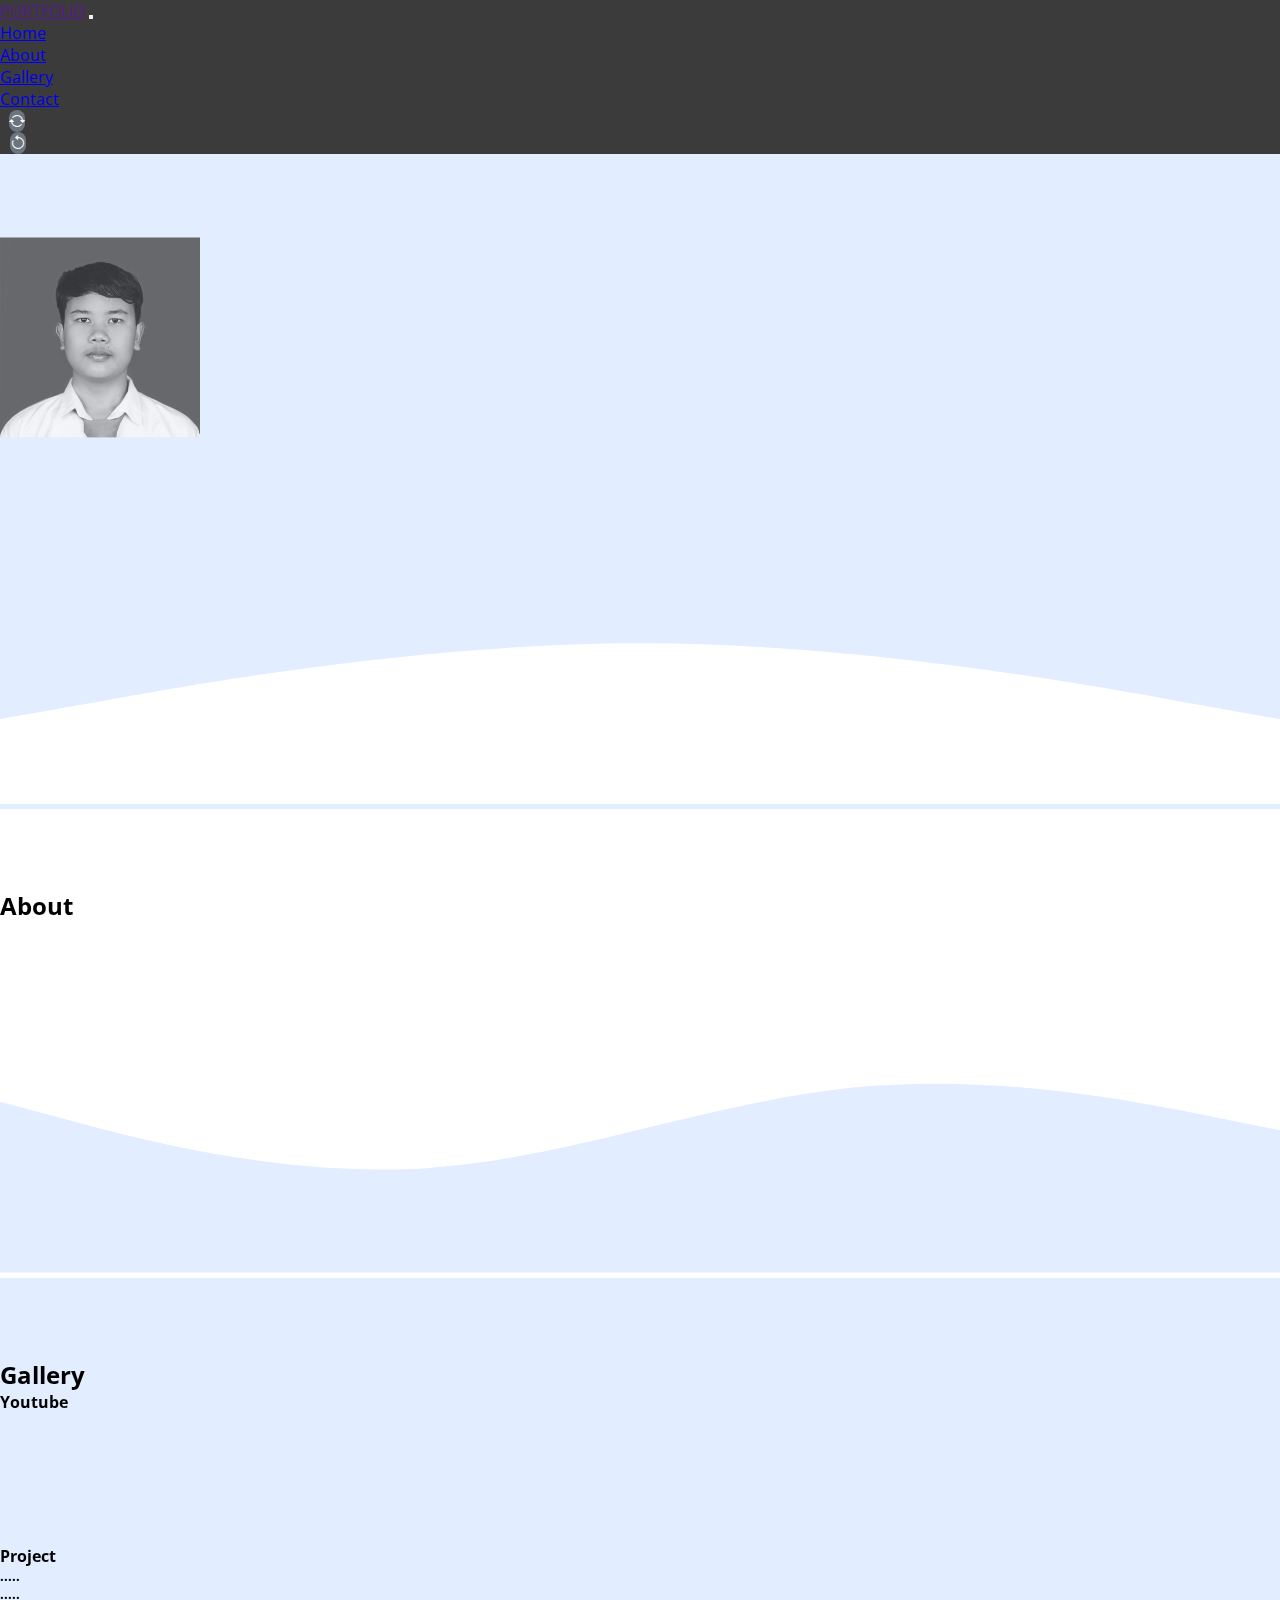
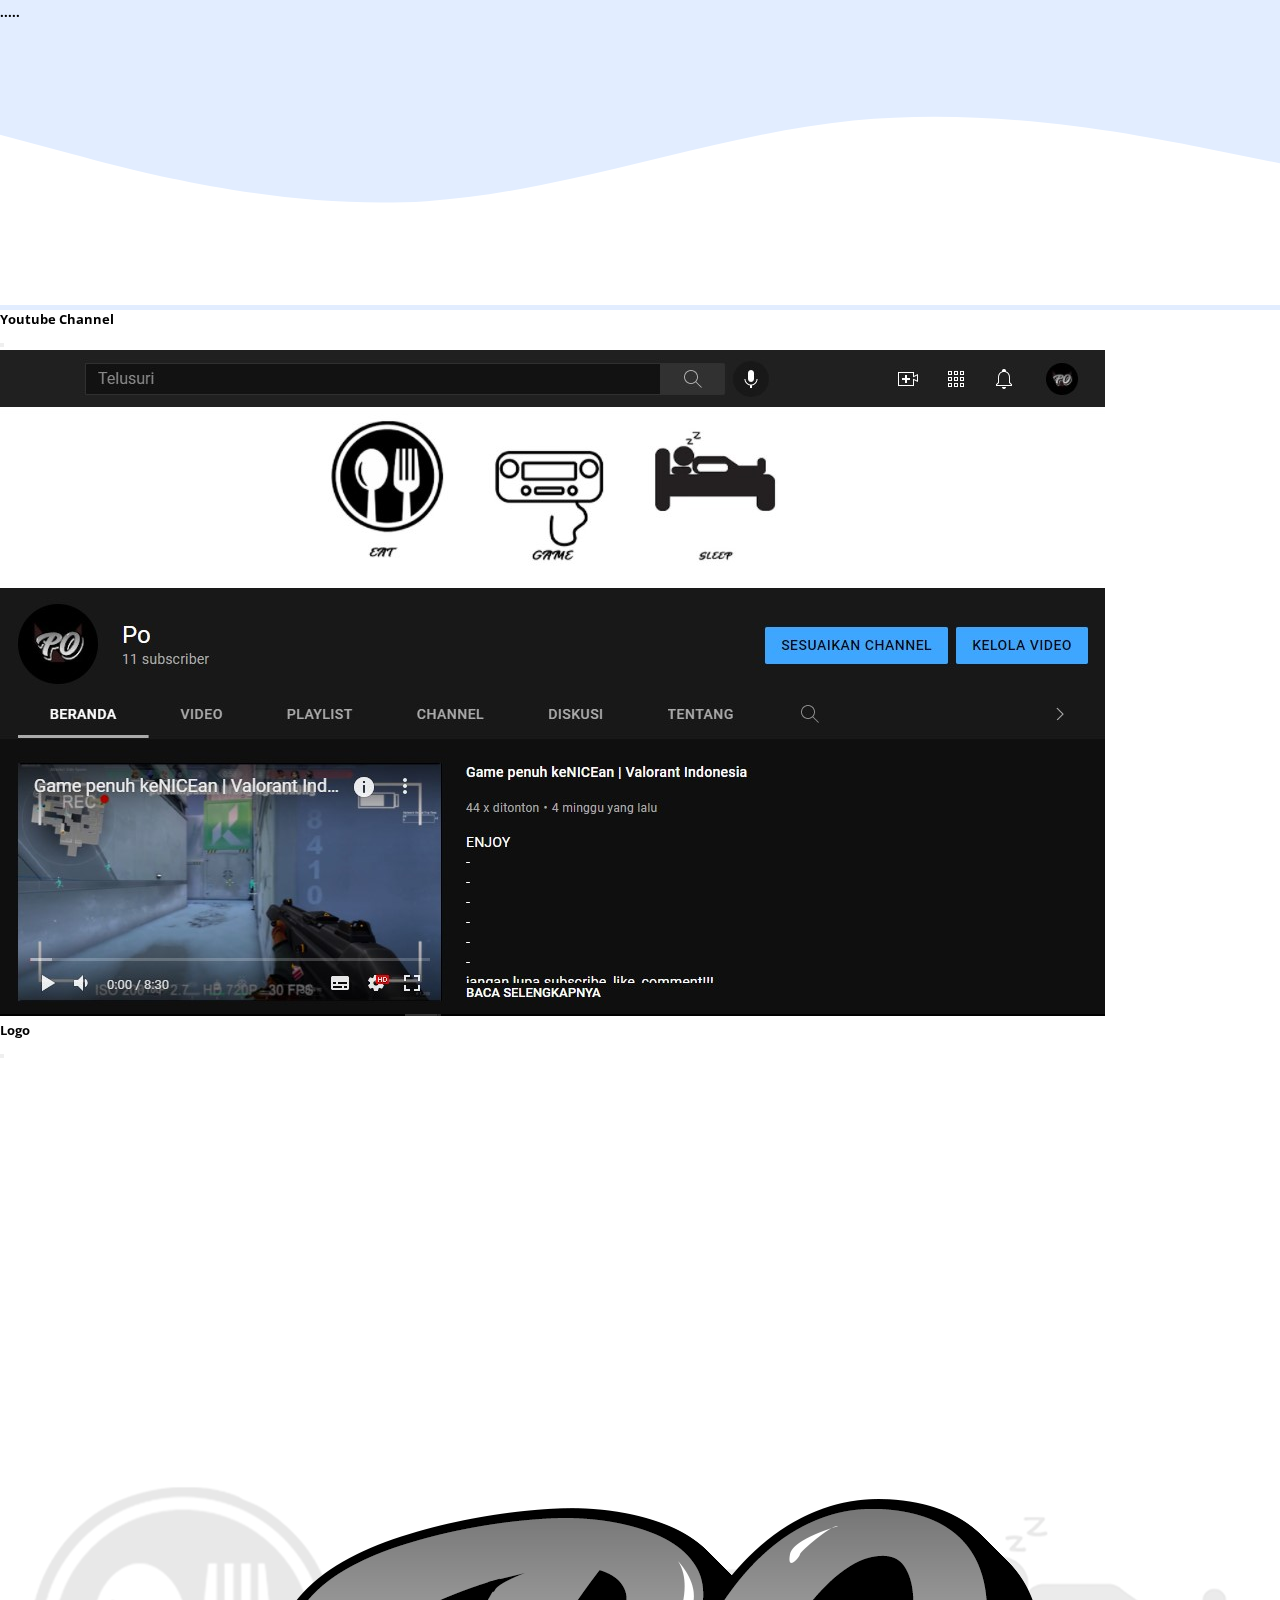
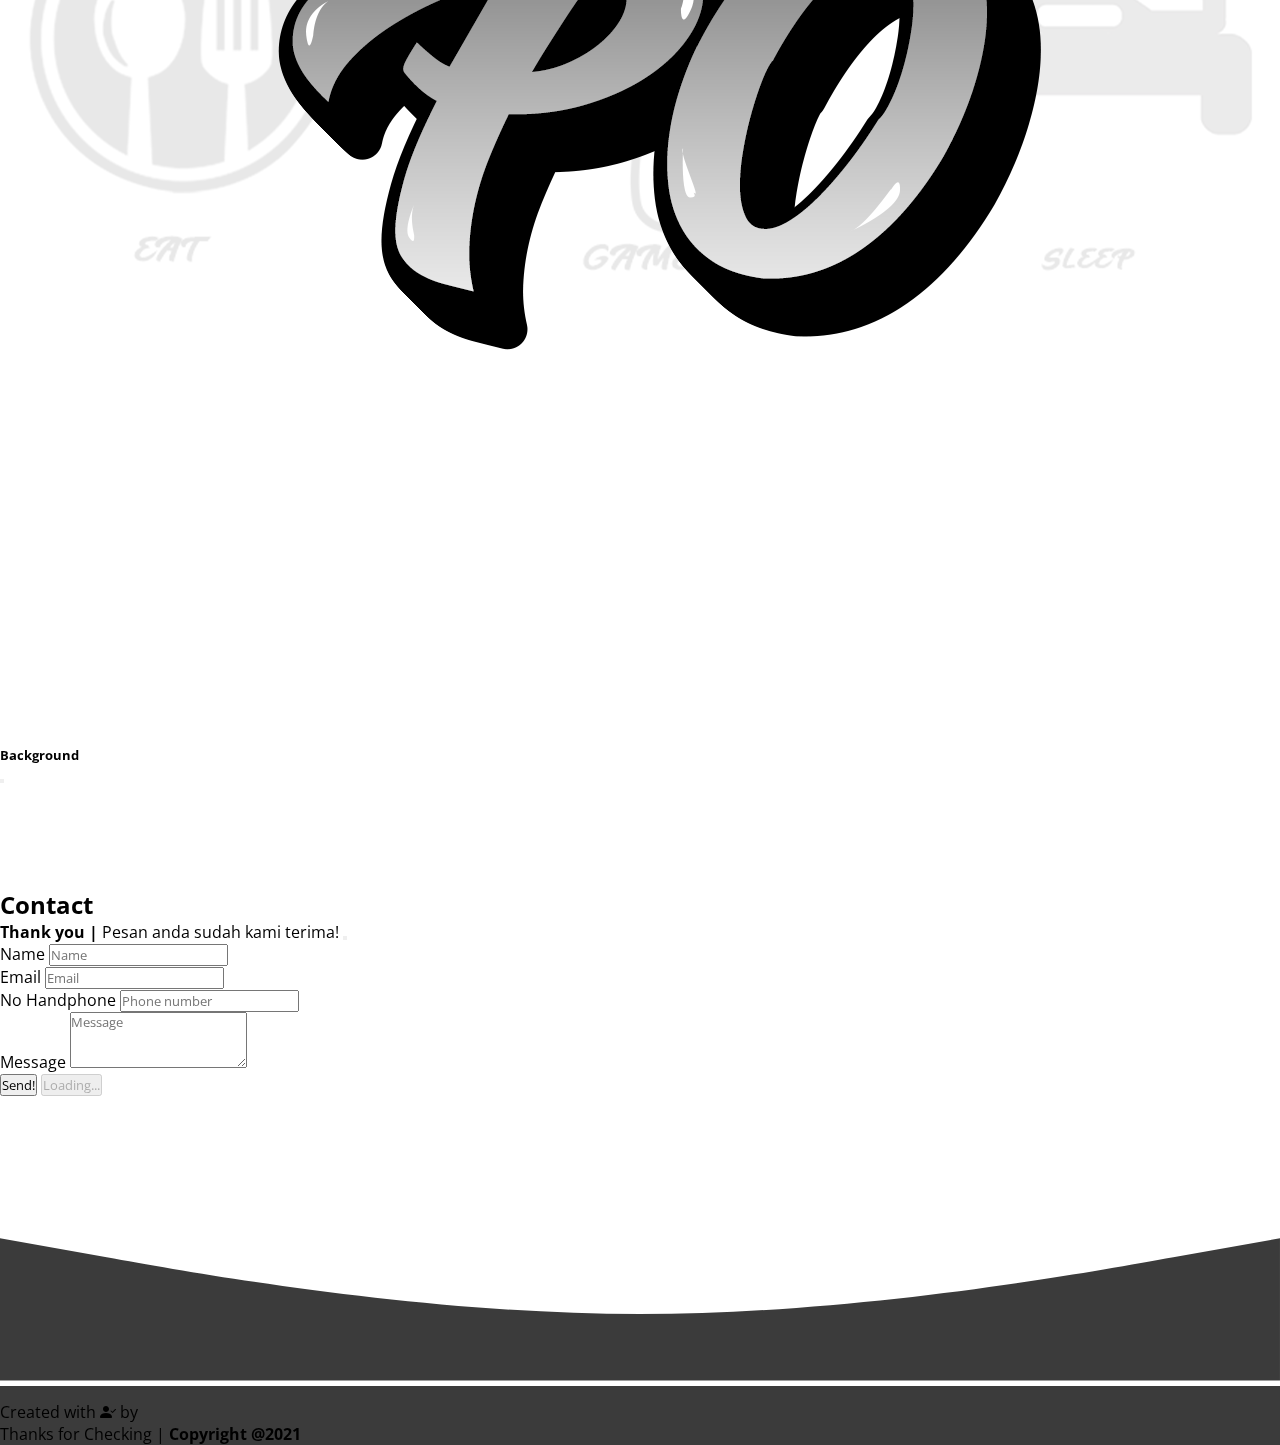
==== index.html @ 64b6421d "up" ====
<!DOCTYPE html>
<html lang="en">
  <head>
    <title>Portfolio | Anggara Putra</title>
    <!-- Required meta tags -->
    <meta charset="utf-8" />
    <meta name="viewport" content="width=device-width, initial-scale=1" />

    <!-- Bootstrap CSS -->
    <link href="https://cdn.jsdelivr.net/npm/bootstrap@5.0.2/dist/css/bootstrap.min.css" rel="stylesheet" integrity="sha384-EVSTQN3/azprG1Anm3QDgpJLIm9Nao0Yz1ztcQTwFspd3yD65VohhpuuCOmLASjC" crossorigin="anonymous" />

    <!-- My icon -->
    <link rel="stylesheet" href="https://cdn.jsdelivr.net/npm/bootstrap-icons@1.4.0/font/bootstrap-icons.css" />

    <!-- AOS -->
    <link rel="stylesheet" href="https://unpkg.com/aos@next/dist/aos.css" />

    <!-- My CSS -->
    <link rel="stylesheet" href="style.css" />

    <!-- ico -->
    <link rel="apple-touch-icon-precomposed" sizes="57x57" href="ico/apple-touch-icon-57x57.png" />
    <link rel="apple-touch-icon-precomposed" sizes="114x114" href="ico/apple-touch-icon-114x114.png" />
    <link rel="apple-touch-icon-precomposed" sizes="72x72" href="ico/apple-touch-icon-72x72.png" />
    <link rel="apple-touch-icon-precomposed" sizes="144x144" href="ico/apple-touch-icon-144x144.png" />
    <link rel="apple-touch-icon-precomposed" sizes="60x60" href="ico/apple-touch-icon-60x60.png" />
    <link rel="apple-touch-icon-precomposed" sizes="120x120" href="ico/apple-touch-icon-120x120.png" />
    <link rel="apple-touch-icon-precomposed" sizes="76x76" href="ico/apple-touch-icon-76x76.png" />
    <link rel="apple-touch-icon-precomposed" sizes="152x152" href="ico/apple-touch-icon-152x152.png" />
    <link rel="icon" type="image/png" href="ico/favicon-196x196.png" sizes="196x196" />
    <link rel="icon" type="image/png" href="ico/favicon-96x96.png" sizes="96x96" />
    <link rel="icon" type="image/png" href="ico/favicon-32x32.png" sizes="32x32" />
    <link rel="icon" type="image/png" href="ico/favicon-16x16.png" sizes="16x16" />
    <link rel="icon" type="image/png" href="ico/favicon-128.png" sizes="128x128" />
    <meta name="application-name" content="&nbsp;"/>
    <meta name="msapplication-TileColor" content="#FFFFFF" />
    <meta name="msapplication-TileImage" content="mstile-144x144.png" />
    <meta name="msapplication-square70x70logo" content="mstile-70x70.png" />
    <meta name="msapplication-square150x150logo" content="mstile-150x150.png" />
    <meta name="msapplication-wide310x150logo" content="mstile-310x150.png" />
    <meta name="msapplication-square310x310logo" content="mstile-310x310.png" />
  </head>
  
  <body id="home">
    <!-- Navbar -->
    <nav class="navbar navbar-expand-lg navbar-dark shadow-sm fixed-top acakWarna1" style="background-color: #3b3b3b">
      <div class="container-fluid">
        <a href="" class="navbar-brand" type="button"">PORTFOLIO</a>
        <button class="navbar-toggler" type="button" data-bs-toggle="collapse" data-bs-target="#navbarNav" aria-controls="navbarNav" aria-expanded="false" aria-label="Toggle navigation">
          <span class="navbar-toggler-icon"></span>
        </button>
        <div class="collapse navbar-collapse" id="navbarNav">
          <ul class="navbar-nav ms-auto">
            <li class="nav-item">
              <a class="nav-link" aria-current="page" href="#home">Home</a>
            </li>
            <li class="nav-item">
              <a class="nav-link" href="#about">About</a>
            </li>
            <li class="nav-item">
              <a class="nav-link" href="#gallery">Gallery</a>
            </li>
            <li class="nav-item">
              <a class="nav-link" href="#contact">Contact</a>
            </li>
            <li class="nav-item">
              <a class="btn button1"><i class="bi bi-arrow-repeat"></i></a>
            </li>
            <li class="nav-item">
              <a class="btn button2"><i class="bi bi-arrow-counterclockwise"></i></a>
            </li>
          </ul>
        </div>
      </div>
    </nav>
    <!-- Akhir Navbar -->

    <!-- Jumbotron -->
    <section class="jumbotron text-center">
      <img src="img/anggaraptra.png" alt="My Foto" width="200" class="rounded-circle img-thumbnail shadow" />
      <div>
        <h1 class="display-4">Anggara Putra</h1>
      </div>
      <div class="nama">
        <p class="lead" type="button" onclick="value()"><span>Student</span><a id="status"></a></p>
      </div>
      <svg xmlns="http://www.w3.org/2000/svg" viewBox="0 0 1440 320">
        <path fill="#ffffff" fill-opacity="1" d="M0,224L120,202.7C240,181,480,139,720,138.7C960,139,1200,181,1320,202.7L1440,224L1440,320L1320,320C1200,320,960,320,720,320C480,320,240,320,120,320L0,320Z"></path>
      </svg>
    </section>
    <!-- Akhir Jumbotron -->

    <!-- About -->
    <section id="about">
      <div class="container">
        <div class="row text-center mb-4">
          <div class="col">
            <h2>About</h2>
          </div>
        </div>
        <div class="row justify-content-center fs-5 text-center">
          <div class="col-md-4" data-aos="zoom-in" data-aos-duration="1000" data-aos-delay="100">
            <p>Tidak banyak yang bisa saya sampaikan, ini beberapa tentang saya. Mungkin beberapa yang saya sampaikan tidak sesuai dengan apa yang saya dan anda harapkan. Enjoy Scrolling</p>
          </div>
          <div class="col-md-4" data-aos="zoom-in" data-aos-duration="1000" data-aos-delay="100">
            <p>Perkenalkan nama saya Anggara, saya adalah seorang siswa.</p>
          </div>
        </div>
      </div>
      <svg xmlns="http://www.w3.org/2000/svg" viewBox="0 0 1440 320">
        <path
          fill="#e2edff"
          fill-opacity="1"
          d="M0,128L80,149.3C160,171,320,213,480,202.7C640,192,800,128,960,112C1120,96,1280,128,1360,144L1440,160L1440,320L1360,320C1280,320,1120,320,960,320C800,320,640,320,480,320C320,320,160,320,80,320L0,320Z"
        ></path>
      </svg>
    </section>
    <!-- Akhir About -->

    <!-- Gallery -->
    <section id="gallery">
    <div class="container-fluid">
        <div class="row text-center mb-1">
          <div class="col">
            <h2>Gallery</h2>
          </div>
        </div>
        <div class="row text-center mb-4">
          <div class="col">
            <h4>Youtube</h4>
          </div>
        </div>
        <div class="row">
          <div class="col-md-4 mb-4" data-aos="fade-up" data-aos-duration="1000" data-aos-delay="200">
            <div class="card">
              <img src="img/myyt.jpg" class="card-img-top" data-bs-toggle="modal" data-bs-target="#myYoutube" alt="Foto1" />
              <div class="card-body">
                <p class="card-text">
                  <a href="https://www.youtube.com/channel/UCKFOvyfaq4FyhRfnlAhwSFA" target="_blank" style="text-decoration: none; color: black">Click Here to Visit</a>
                </p>
              </div>
            </div>
          </div>
          <div class="col-md-4 mb-4" data-aos="zoom-in" data-aos-duration="1000">
            <div class="card">
              <img src="img/logo2.png" class="card-img-top" data-bs-toggle="modal" data-bs-target="#logo" alt="Foto2" />
              <div class="card-body">
                <p class="card-text">Logo</p>
              </div>
            </div>
          </div>
          <div class="col-md-4 mb-4" data-aos="fade-up" data-aos-duration="1000" data-aos-delay="200">
            <div class="card">
              <img src="img/Background.png" class="card-img-top" data-bs-toggle="modal" data-bs-target="#background" alt="Foto3" />
              <div class="card-body">
                <p class="card-text">Background</p>
              </div>
            </div>
          </div>
        </div>

        <div class="row text-center mt-2 mb-4">
          <div class="col">
            <h4>Project</h4>
          </div>
        </div>

        <div class="row">
          <div class="col-md-6 col-lg-4 mb-4">
            <div class="box">
              <h5 class="name">.....</h5>
            </div>
          </div>
          <div class="col-md-6 col-lg-4 mb-4">
            <div class="box">
              <h5 class="name">.....</h5>
            </div>
          </div>
          <div class="col-md-6 col-lg-4 mb-4">
            <div class="box">
              <h5 class="name">.....</h5>
            </div>
          </div>
        </div>
        
      </div>
      <svg xmlns="http://www.w3.org/2000/svg" viewBox="0 0 1440 320">
        <path
          fill="#ffffff"
          fill-opacity="1"
          d="M0,128L80,149.3C160,171,320,213,480,202.7C640,192,800,128,960,112C1120,96,1280,128,1360,144L1440,160L1440,320L1360,320C1280,320,1120,320,960,320C800,320,640,320,480,320C320,320,160,320,80,320L0,320Z"
        ></path>
      </svg>
    </section>

    <!-- Modal Gallery -->
    <div class="container-fluid modal fade" id="myYoutube" tabindex="-1" aria-labelledby="exampleModalLabel" aria-hidden="true">
      <div class="modal-dialog modal-lg">
        <div class="modal-content">
          <div class="modal-header">
            <h5 class="modal-title" id="exampleModalLabel">Youtube Channel</h5>
            <button type="button" class="btn-close" data-bs-dismiss="modal" aria-label="Close"></button>
          </div>
          <img class="container-fluid" src="img/YT.jpg" alt="" />
          <div class="modal-footer mb-4"></div>
        </div>
      </div>
    </div>
    <div class="container-fluid modal fade" id="logo" tabindex="-1" aria-labelledby="exampleModalLabel" aria-hidden="true">
      <div class="modal-dialog">
        <div class="modal-content">
          <div class="modal-header">
            <h5 class="modal-title" id="exampleModalLabel">Logo</h5>
            <button type="button" class="btn-close" data-bs-dismiss="modal" aria-label="Close"></button>
          </div>
          <img class="container-fluid" src="img/logo 3.png" alt="" />
          <div class="modal-footer mb-4"></div>
        </div>
      </div>
    </div>
    <div class="container-fluid modal fade" id="background" tabindex="-1" aria-labelledby="exampleModalLabel" aria-hidden="true">
      <div class="modal-dialog modal-lg">
        <div class="modal-content">
          <div class="modal-header">
            <h5 class="modal-title" id="exampleModalLabel">Background</h5>
            <button type="button" class="btn-close" data-bs-dismiss="modal" aria-label="Close"></button>
          </div>
          <img class="container-fluid" src="img/Background.png" alt="" />
          <div class="modal-footer mb-4"></div>
        </div>
      </div>
    </div>
    <!-- Akhir Gallery -->

    <!-- Contact -->
    <section id="contact">
      <div class="container-fluid pb-5">
        <div class="row text-center mb-3">
          <div class="col">
            <h2>Contact</h2>
          </div>
        </div>
        <div class="row justify-content-center">
          <div class="col-md-6">
            <div class="alert alert-info alert-dismissible fade show d-none my-alert" role="alert">
              <strong>Thank you |</strong> Pesan anda sudah kami terima!
              <button type="button" class="btn-close" data-bs-dismiss="alert" aria-label="Close"></button>
            </div>
            <form name="contact-form-myportfolio" id="myForm">
              <div class="mb-3">
                <label for="name" class="form-label">Name</label>
                <input name="nama" type="text" placeholder="Name" class="form-control" id="name" aria-describedby="name" required />
              </div>
              <div class="mb-3">
                <label for="email" class="form-label">Email</label>
                <input name="email" type="email" placeholder="Email" class="form-control" id="email" aria-describedby="email" />
              </div>
              <div class="mb-3">
                <label for="nomer" class="form-label">No Handphone</label>
                <input name="nomer" type="number" placeholder="Phone number" class="form-control" id="number" aria-describedby="email" />
              </div>
              <div class="mb-3">
                <label for="pesan" class="form-label">Message</label>
                <textarea placeholder="Message" class="form-control" rows="3" id="message" name="pesan" required></textarea>
              </div>
              <button type="submit" class="btn btn-secondary btn-kirim" id="submit">Send!</button>
              <button class="btn btn-secondary btn-loading d-none" type="button" disabled>
                <span class="spinner-border spinner-border-sm" role="status" aria-hidden="true"></span>
                Loading...
              </button>
            </form>
          </div>
        </div>
      </div>
      <svg xmlns="http://www.w3.org/2000/svg" viewBox="0 0 1440 320">
        <path fill="#3b3b3b" fill-opacity="1" d="M0,160L120,181.3C240,203,480,245,720,245.3C960,245,1200,203,1320,181.3L1440,160L1440,320L1320,320C1200,320,960,320,720,320C480,320,240,320,120,320L0,320Z">
        </path>
      </svg>
    </section>
    <!-- Akhir Contact -->

    <!-- Footer -->
    <footer class="text-white text-center pb-5 acakWarna2" style="background-color: #3b3b3b">
      <p class="akunig">
        Created with <i class="bi bi-person-check-fill text-warning"></i> by
        <a href="https://www.instagram.com/anggara.ptra/" target="_blank" class="fw-bold" data-aos="fade-up" data-aos-duration="1000">AnggaraPutra</a>
      </p>
      <p>Thanks for Checking |<b> Copyright @2021</b></p>
    </footer>
    <!-- Akhir Footer -->

    <!-- My Javascript -->
    <script src="js/script.js"></script>

    <!-- Javascript AOS -->
    <script src="https://unpkg.com/aos@next/dist/aos.js"></script>
    <script>
      AOS.init({
        once: true,
      });
    </script>

    <!-- Javascript GSAP -->
    <script src="https://cdnjs.cloudflare.com/ajax/libs/gsap/3.7.1/gsap.min.js"></script>
    <script>
      gsap.from(".navbar", { duration: 0.5, y: "-100%", opacity: 0 });

      gsap.from(".img-thumbnail", { duration: 1, y: -60, opacity: 0, delay: 0.5, ease: "power4" });
      gsap.from(".display-4", { duration: 1, y: -20, opacity: 0, delay: 0.8, ease: "back" });
      gsap.from(".lead", { duration: 1, y: -40, opacity: 0, delay: 1, ease: "back" });
    </script>

    <!-- Vanilla Tilt -->
    <script src="js/vanilla-tilt.js"></script>
    <script>
      function myFunction(x) {
        if (x.matches) {
          VanillaTilt.init(document.querySelectorAll(".card"), {
            scale: 1.03,
            glare: true,
          });
        } else {
        }
      }

      let x = window.matchMedia("(min-width: 1050px)");
      myFunction(x);
      x.addListener(myFunction);
    </script>

    <!-- Javascript Bootstrap -->
    <script src="https://cdn.jsdelivr.net/npm/bootstrap@5.0.2/dist/js/bootstrap.bundle.min.js" integrity="sha384-MrcW6ZMFYlzcLA8Nl+NtUVF0sA7MsXsP1UyJoMp4YLEuNSfAP+JcXn/tWtIaxVXM" crossorigin="anonymous"></script>
  </body>
</html>
---- style.css ----
@import url("https://fonts.googleapis.com/css2?family=Open+Sans:wght@300&display=swap");

* {
  padding: 0;
  margin: 0;
  font-family: "Open Sans", sans-serif;
}

/* Jumbotron */
.jumbotron {
  padding-top: 6rem;
  background-color: #e2edff;
}

.jumbotron .nama .lead {
  mix-blend-mode: color-burn;
  color: rgb(0, 107, 207);
}

/* Navbar */
.container .nav-item .nav-link:hover::after {
  content: "";
  color: rgb(255, 255, 255);
  display: block;
  /* border-top: 1px solid #aeaeae; */
  border-radius: 50px;
  margin: auto;
  margin-bottom: 0px;
}

/* Button 1 */
.navbar-nav .nav-item .btn.button1 {
  color: #ffff;
  background-color: #6c757d;
  overflow: hidden;
  transition: 0.2s;
  padding: -5px;
  border-radius: 10px;
  margin-top: 1px;
  margin-left: 8.5px;
}
.navbar-nav .nav-item .btn.button1:hover {
  color: #ffff;
  background: #6c757d;
  /* box-shadow: 0 0 10px #ffff, 0 0 10px #ffff, 0 0 20px #ffff; */
  /* background-color: rgb(255, 255, 255); */
  /* border: solid rgb(255, 255, 255); */
}

/* Button2 */
.navbar-nav .nav-item .btn.button2 {
  color: #ffffff;
  background-color: #6c757d;
  padding: -5px;
  border-radius: 10px;
  margin-top: 1px;
  margin-left: 9.5px;
}
.navbar-nav .nav-item .btn.button2:hover {
  color: #ffff;
  background: #6c757d;
  /* box-shadow: 0 0 10px #ffff, 0 0 10px #ffff, 0 0 20px #ffff; */
}

/* Gallery */
#gallery {
  background-color: #e2edff;
}

/* Section */
section {
  padding-top: 5rem;
}

section .card-body .card-text {
  text-align: center;
}

/* Footer */
footer {
  padding-top: 15px;
}

footer p a {
  text-decoration: none;
  color: white;
}

footer p a:hover {
  color: #0dcaf0;
  text-shadow: 1px 1px 3px black;
}

.modal .modal-dialog .modal-content img {
  margin: auto;
}

/* color navbar default */
/* #2e4eff */
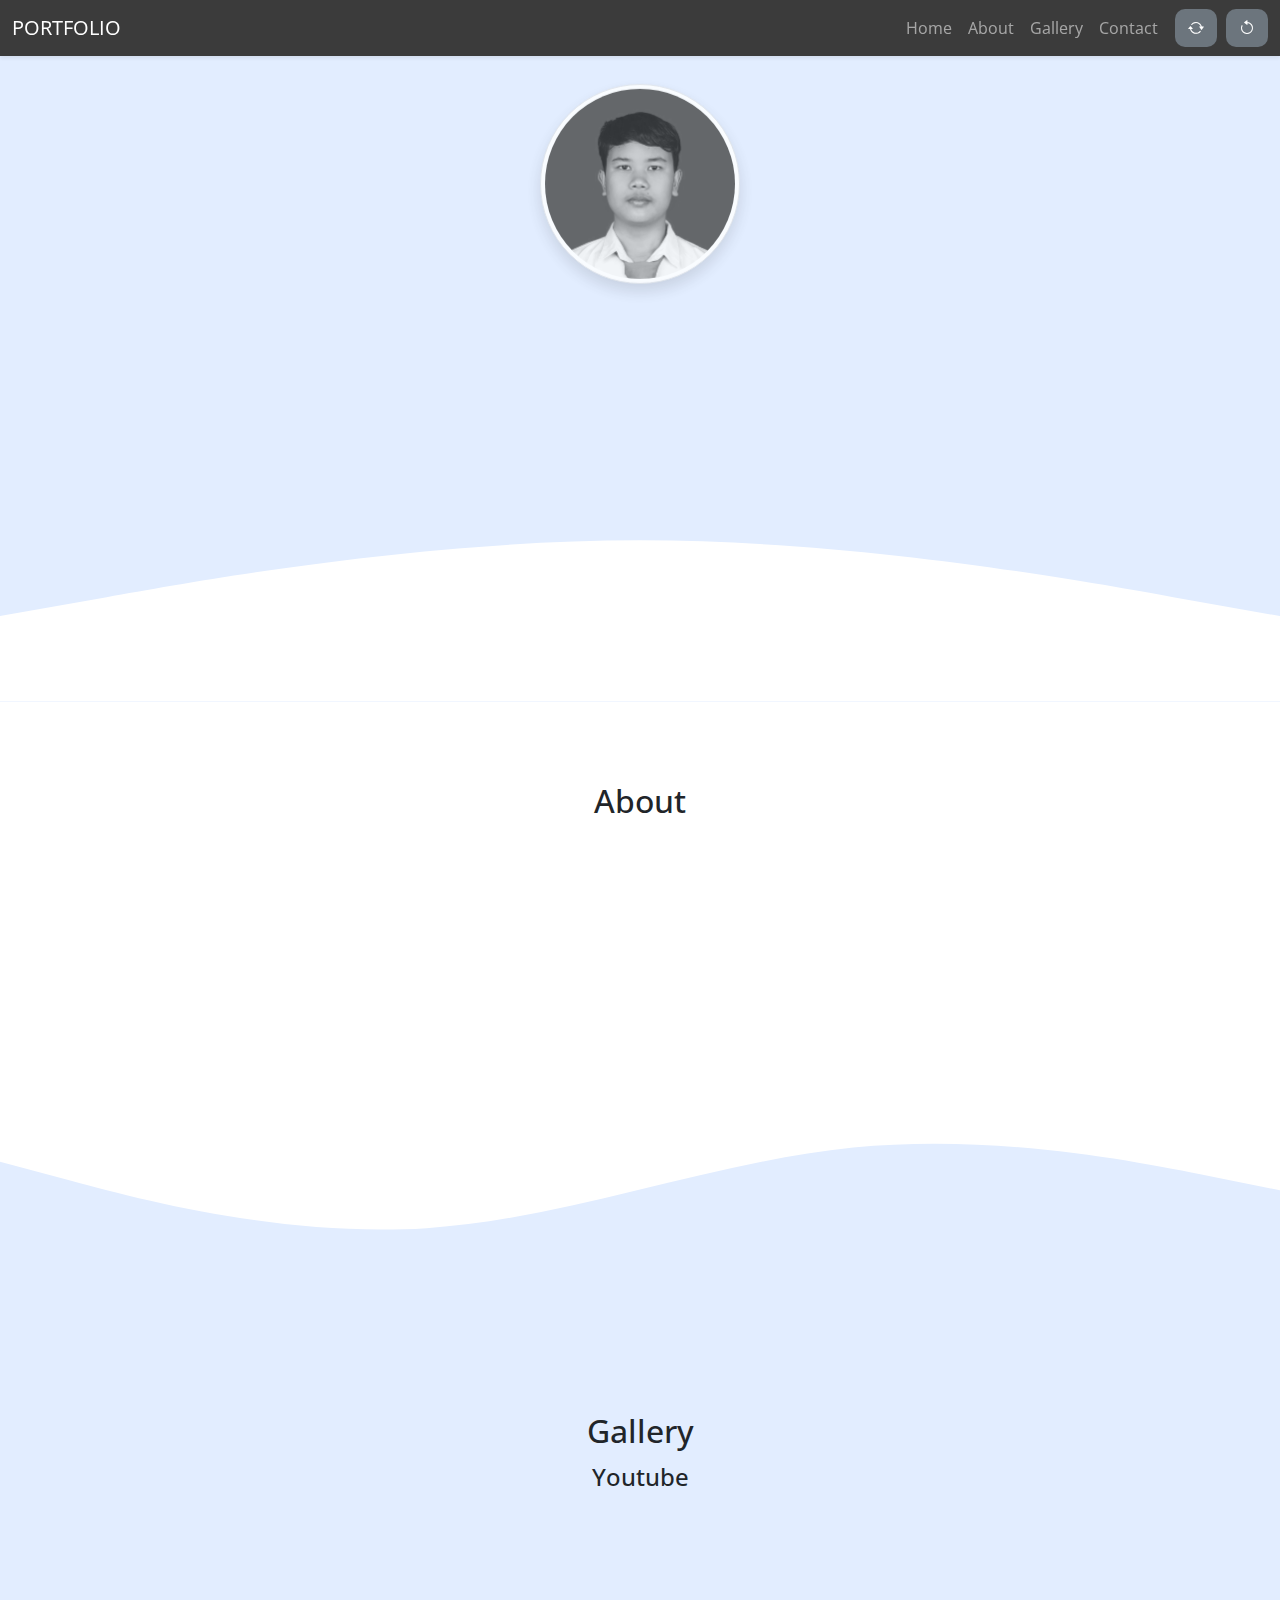
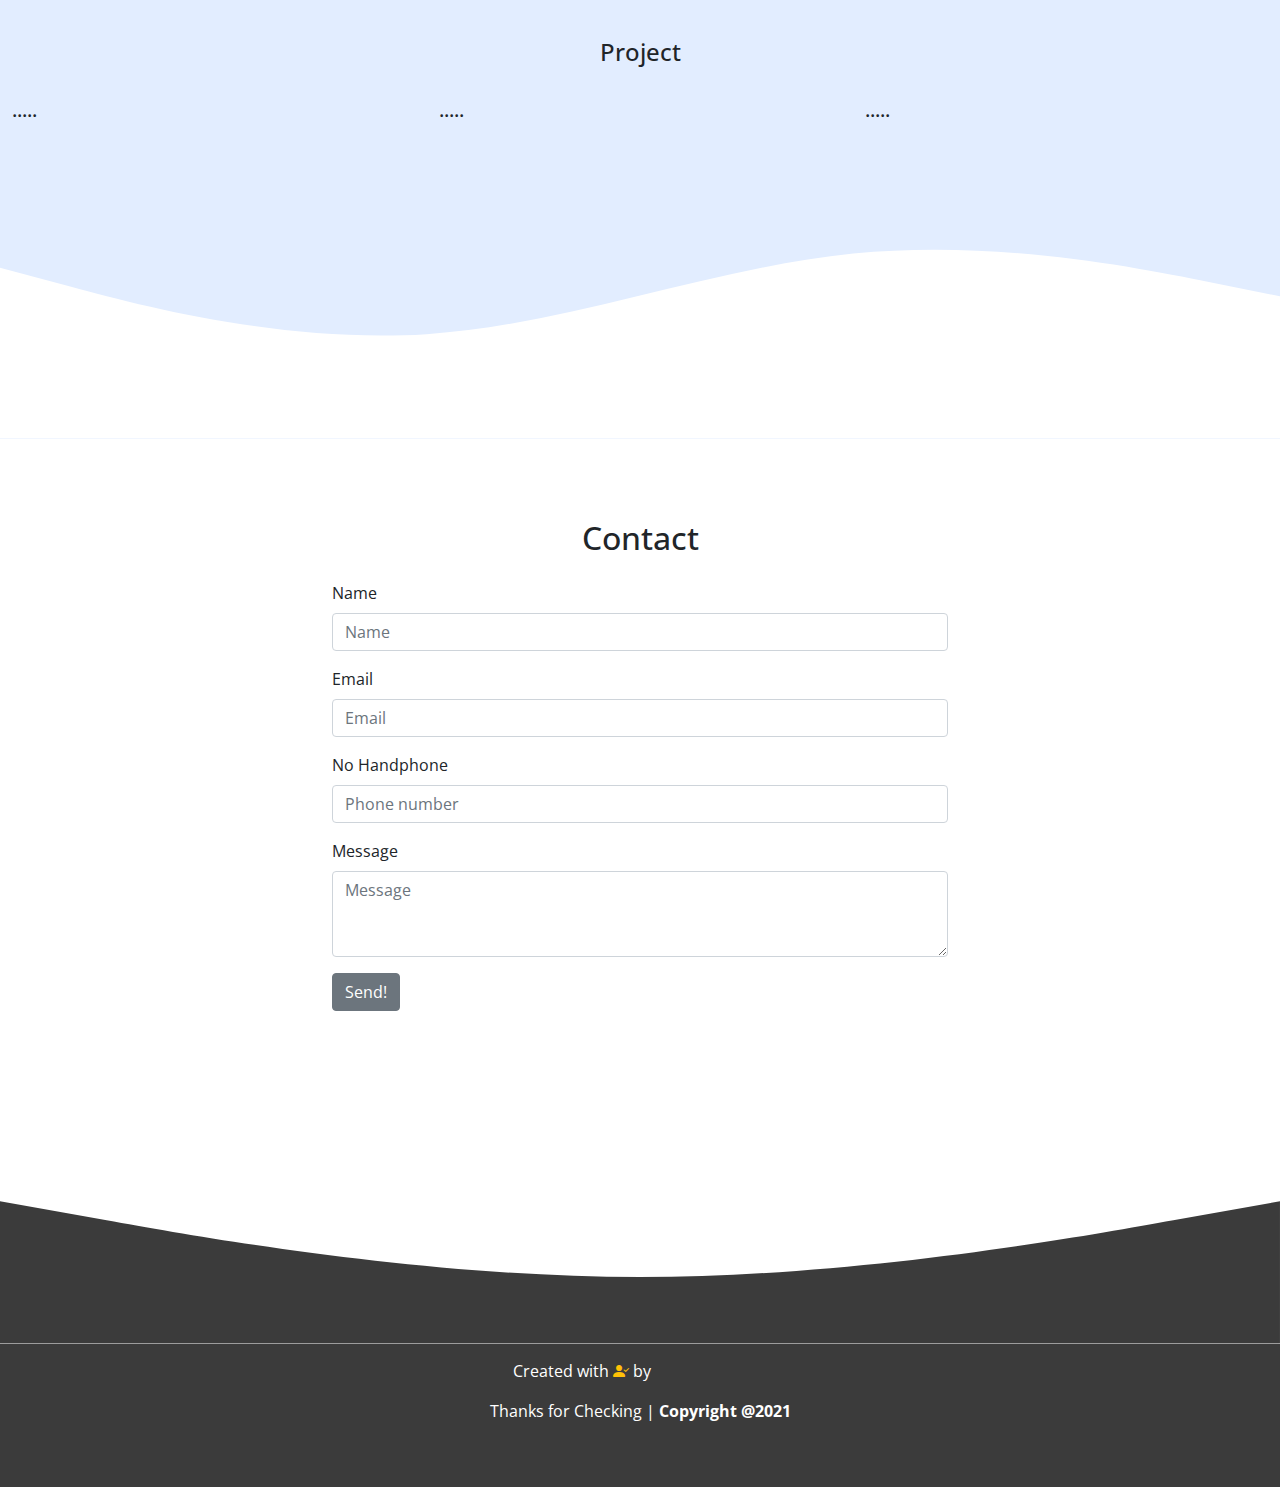
==== commit 9e0c0f7f: "up" ====
--- a/index.html
+++ b/index.html
@@ -7,7 +7,7 @@
     <meta name="viewport" content="width=device-width, initial-scale=1" />
 
     <!-- Bootstrap CSS -->
-    <link href="https://cdn.jsdelivr.net/npm/bootstrap@5.0.2/dist/css/bootstrap.min.css" rel="stylesheet" integrity="sha384-EVSTQN3/azprG1Anm3QDgpJLIm9Nao0Yz1ztcQTwFspd3yD65VohhpuuCOmLASjC" crossorigin="anonymous" />
+    <link rel="stylesheet" href="asset/bootstrap-5.0.2-dist/css/bootstrap.min.css">
 
     <!-- My icon -->
     <link rel="stylesheet" href="https://cdn.jsdelivr.net/npm/bootstrap-icons@1.4.0/font/bootstrap-icons.css" />
@@ -329,6 +329,6 @@
     </script>
 
     <!-- Javascript Bootstrap -->
-    <script src="https://cdn.jsdelivr.net/npm/bootstrap@5.0.2/dist/js/bootstrap.bundle.min.js" integrity="sha384-MrcW6ZMFYlzcLA8Nl+NtUVF0sA7MsXsP1UyJoMp4YLEuNSfAP+JcXn/tWtIaxVXM" crossorigin="anonymous"></script>
+    <script src="asset/bootstrap-5.0.2-dist/js/bootstrap.bundle.min.js"></script>
   </body>
 </html>
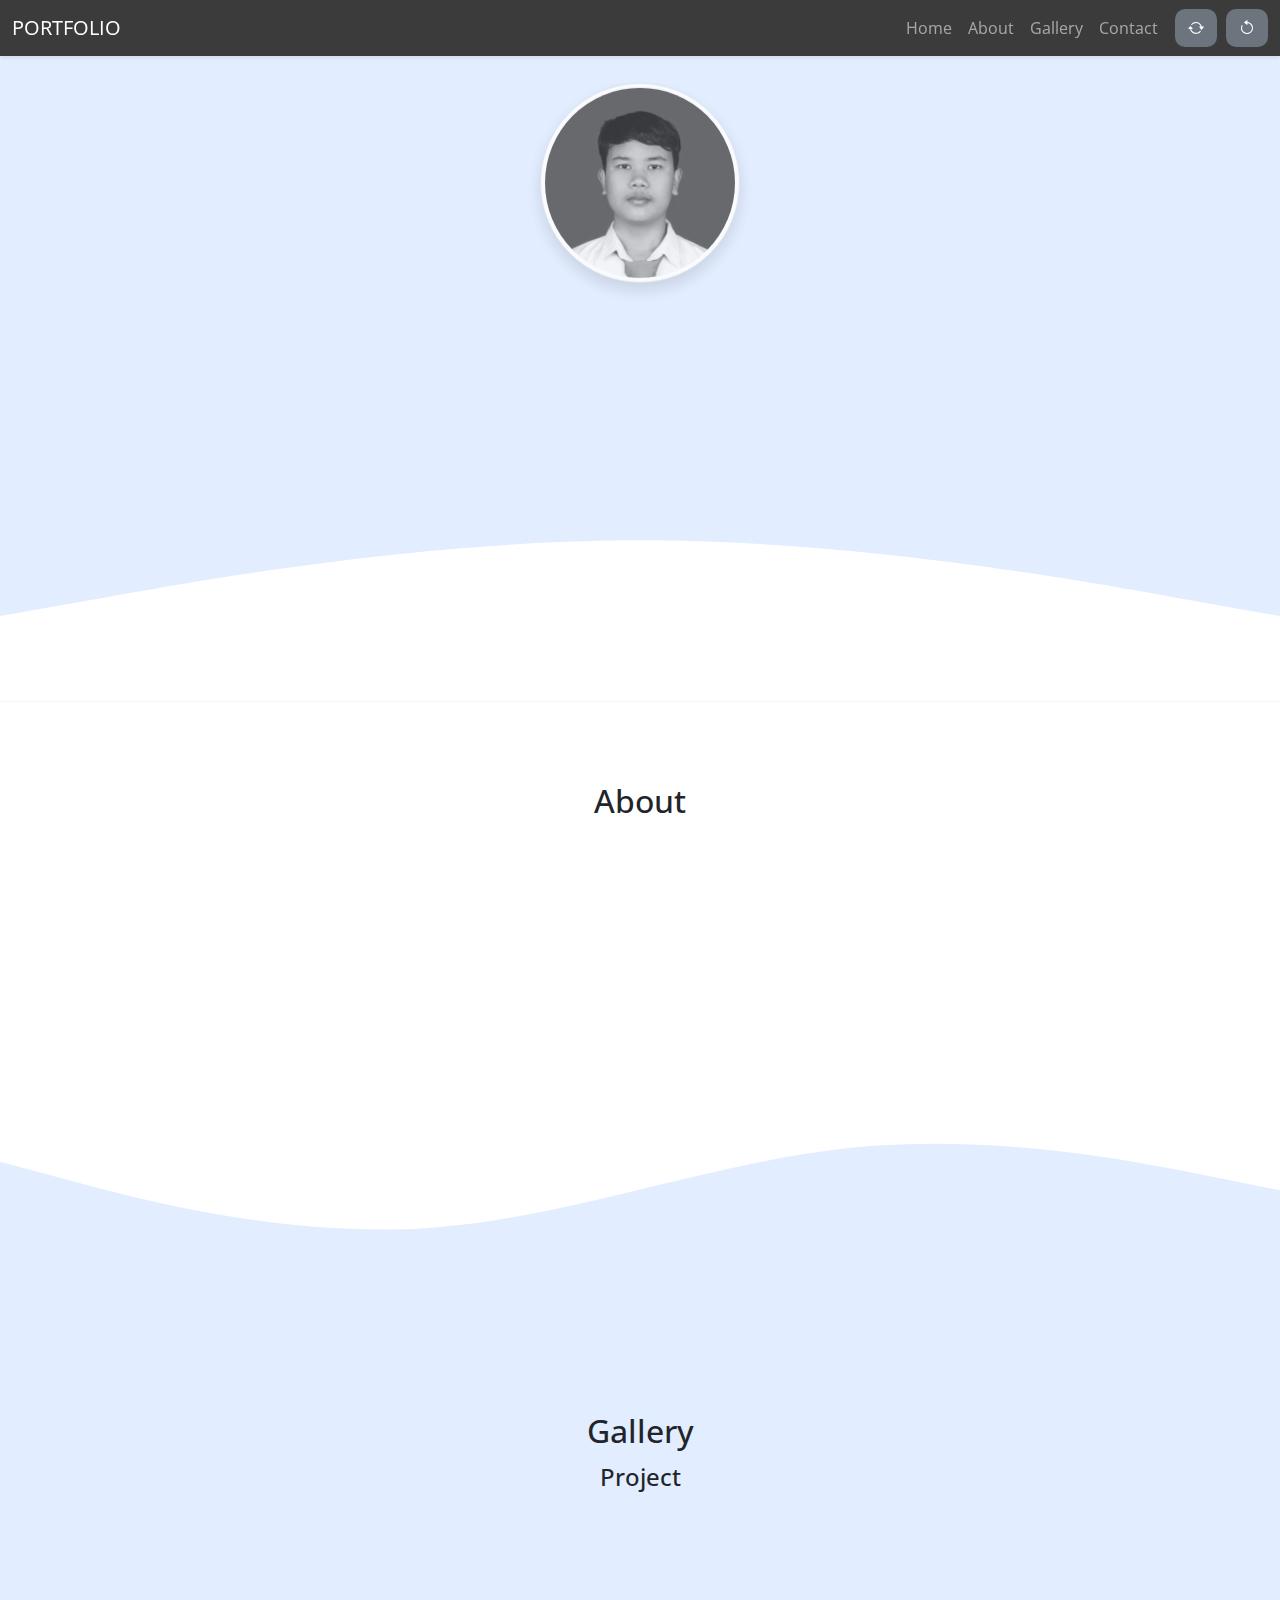
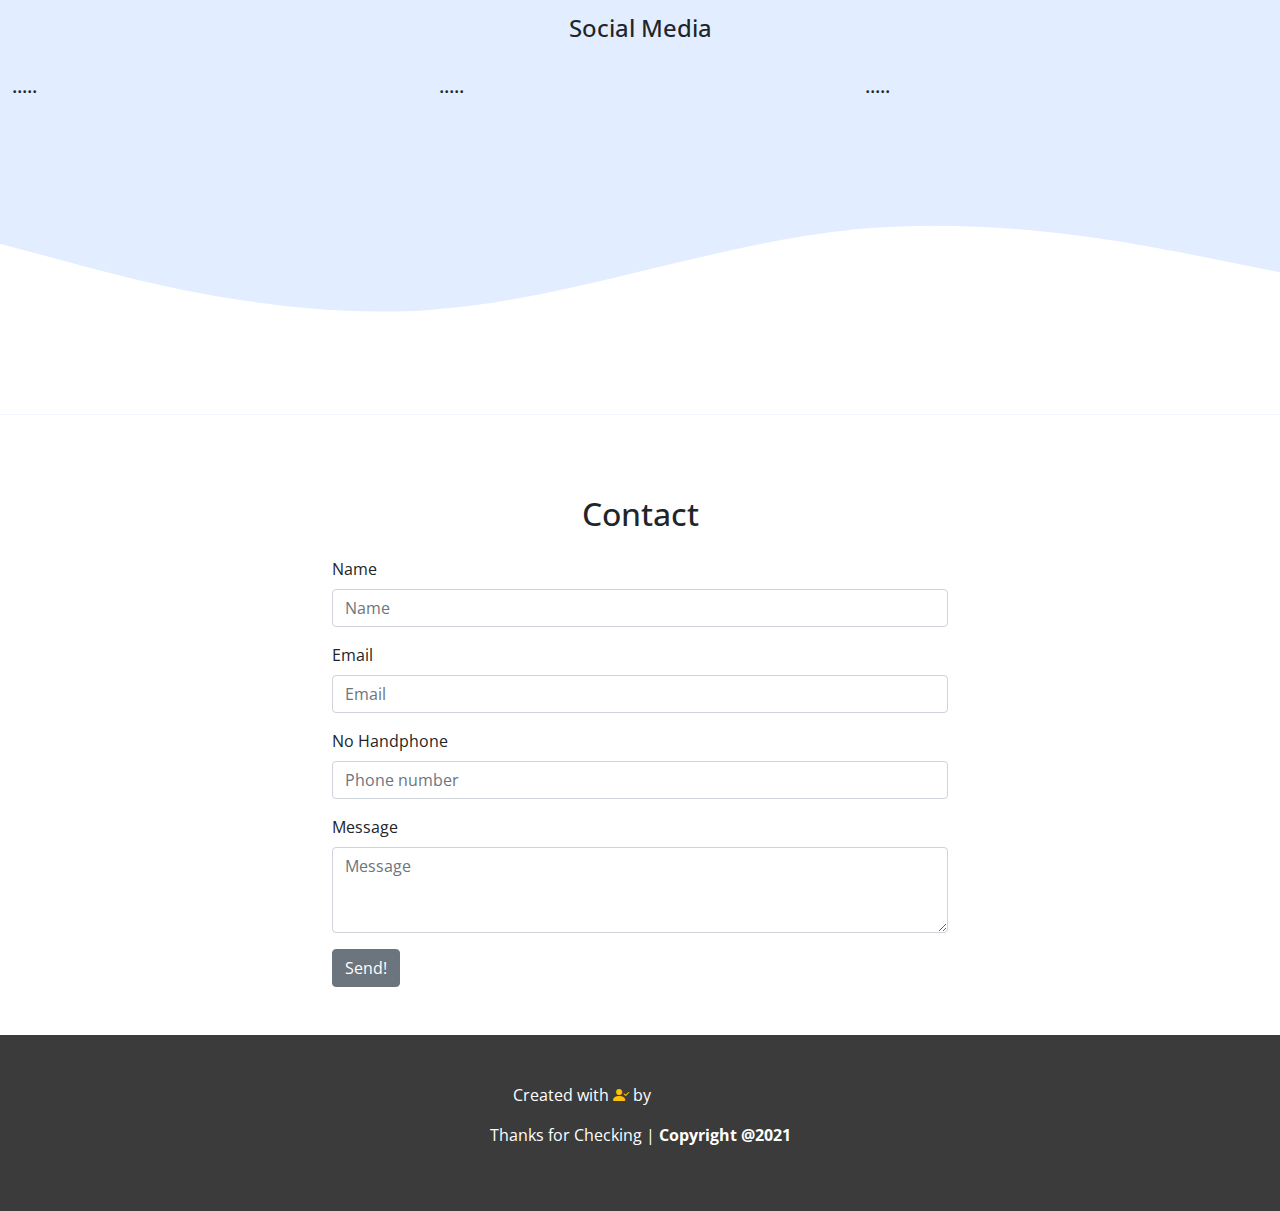
==== commit 42f2c23c: "up" ====
--- a/index.html
+++ b/index.html
@@ -19,19 +19,19 @@
     <link rel="stylesheet" href="style.css" />
 
     <!-- ico -->
-    <link rel="apple-touch-icon-precomposed" sizes="57x57" href="ico/apple-touch-icon-57x57.png" />
-    <link rel="apple-touch-icon-precomposed" sizes="114x114" href="ico/apple-touch-icon-114x114.png" />
-    <link rel="apple-touch-icon-precomposed" sizes="72x72" href="ico/apple-touch-icon-72x72.png" />
-    <link rel="apple-touch-icon-precomposed" sizes="144x144" href="ico/apple-touch-icon-144x144.png" />
-    <link rel="apple-touch-icon-precomposed" sizes="60x60" href="ico/apple-touch-icon-60x60.png" />
-    <link rel="apple-touch-icon-precomposed" sizes="120x120" href="ico/apple-touch-icon-120x120.png" />
-    <link rel="apple-touch-icon-precomposed" sizes="76x76" href="ico/apple-touch-icon-76x76.png" />
-    <link rel="apple-touch-icon-precomposed" sizes="152x152" href="ico/apple-touch-icon-152x152.png" />
-    <link rel="icon" type="image/png" href="ico/favicon-196x196.png" sizes="196x196" />
-    <link rel="icon" type="image/png" href="ico/favicon-96x96.png" sizes="96x96" />
-    <link rel="icon" type="image/png" href="ico/favicon-32x32.png" sizes="32x32" />
-    <link rel="icon" type="image/png" href="ico/favicon-16x16.png" sizes="16x16" />
-    <link rel="icon" type="image/png" href="ico/favicon-128.png" sizes="128x128" />
+    <link rel="apple-touch-icon-precomposed" sizes="57x57" href="asset/ico/apple-touch-icon-57x57.png" />
+    <link rel="apple-touch-icon-precomposed" sizes="114x114" href="asset/ico/apple-touch-icon-114x114.png" />
+    <link rel="apple-touch-icon-precomposed" sizes="72x72" href="asset/ico/apple-touch-icon-72x72.png" />
+    <link rel="apple-touch-icon-precomposed" sizes="144x144" href="asset/ico/apple-touch-icon-144x144.png" />
+    <link rel="apple-touch-icon-precomposed" sizes="60x60" href="asset/ico/apple-touch-icon-60x60.png" />
+    <link rel="apple-touch-icon-precomposed" sizes="120x120" href="asset/ico/apple-touch-icon-120x120.png" />
+    <link rel="apple-touch-icon-precomposed" sizes="76x76" href="asset/ico/apple-touch-icon-76x76.png" />
+    <link rel="apple-touch-icon-precomposed" sizes="152x152" href="asset/ico/apple-touch-icon-152x152.png" />
+    <link rel="icon" type="image/png" href="asset/ico/favicon-196x196.png" sizes="196x196" />
+    <link rel="icon" type="image/png" href="asset/ico/favicon-96x96.png" sizes="96x96" />
+    <link rel="icon" type="image/png" href="asset/ico/favicon-32x32.png" sizes="32x32" />
+    <link rel="icon" type="image/png" href="asset/ico/favicon-16x16.png" sizes="16x16" />
+    <link rel="icon" type="image/png" href="asset/ico/favicon-128.png" sizes="128x128" />
     <meta name="application-name" content="&nbsp;"/>
     <meta name="msapplication-TileColor" content="#FFFFFF" />
     <meta name="msapplication-TileImage" content="mstile-144x144.png" />
@@ -77,7 +77,7 @@
 
     <!-- Jumbotron -->
     <section class="jumbotron text-center">
-      <img src="img/anggaraptra.png" alt="My Foto" width="200" class="rounded-circle img-thumbnail shadow" />
+      <img src="img/anggaraptra.png" alt="My Foto" width="200" class="my-thumbnail rounded-circle img-thumbnail shadow" />
       <div>
         <h1 class="display-4">Anggara Putra</h1>
       </div>
@@ -125,35 +125,37 @@
             <h2>Gallery</h2>
           </div>
         </div>
+
         <div class="row text-center mb-4">
           <div class="col">
-            <h4>Youtube</h4>
-          </div>
-        </div>
+            <h4>Project</h4>
+          </div>
+        </div>
+
         <div class="row">
           <div class="col-md-4 mb-4" data-aos="fade-up" data-aos-duration="1000" data-aos-delay="200">
             <div class="card">
-              <img src="img/myyt.jpg" class="card-img-top" data-bs-toggle="modal" data-bs-target="#myYoutube" alt="Foto1" />
+              <img src="img/poto.png" class="card-img-top" data-bs-toggle="modal" data-bs-target="#project1" alt="" />
               <div class="card-body">
                 <p class="card-text">
-                  <a href="https://www.youtube.com/channel/UCKFOvyfaq4FyhRfnlAhwSFA" target="_blank" style="text-decoration: none; color: black">Click Here to Visit</a>
+                  <a href="https://www.youtube.com/channel/UCKFOvyfaq4FyhRfnlAhwSFA" target="_blank" style="text-decoration: none; color: black">Project 1</a>
                 </p>
               </div>
             </div>
           </div>
           <div class="col-md-4 mb-4" data-aos="zoom-in" data-aos-duration="1000">
             <div class="card">
-              <img src="img/logo2.png" class="card-img-top" data-bs-toggle="modal" data-bs-target="#logo" alt="Foto2" />
+              <img src="img/poto.png" class="card-img-top" data-bs-toggle="modal" data-bs-target="#project2" alt="" />
               <div class="card-body">
-                <p class="card-text">Logo</p>
+                <p class="card-text">Project 2</p>
               </div>
             </div>
           </div>
           <div class="col-md-4 mb-4" data-aos="fade-up" data-aos-duration="1000" data-aos-delay="200">
             <div class="card">
-              <img src="img/Background.png" class="card-img-top" data-bs-toggle="modal" data-bs-target="#background" alt="Foto3" />
+              <img src="img/poto.png" class="card-img-top" data-bs-toggle="modal" data-bs-target="#project3" alt="" />
               <div class="card-body">
-                <p class="card-text">Background</p>
+                <p class="card-text">Project 3</p>
               </div>
             </div>
           </div>
@@ -161,7 +163,7 @@
 
         <div class="row text-center mt-2 mb-4">
           <div class="col">
-            <h4>Project</h4>
+            <h4>Social Media</h4>
           </div>
         </div>
 
@@ -194,38 +196,38 @@
     </section>
 
     <!-- Modal Gallery -->
-    <div class="container-fluid modal fade" id="myYoutube" tabindex="-1" aria-labelledby="exampleModalLabel" aria-hidden="true">
+    <div class="container-fluid modal fade" id="project1" tabindex="-1" aria-labelledby="exampleModalLabel" aria-hidden="true">
       <div class="modal-dialog modal-lg">
         <div class="modal-content">
           <div class="modal-header">
-            <h5 class="modal-title" id="exampleModalLabel">Youtube Channel</h5>
+            <h5 class="modal-title" id="exampleModalLabel">Project 1</h5>
             <button type="button" class="btn-close" data-bs-dismiss="modal" aria-label="Close"></button>
           </div>
-          <img class="container-fluid" src="img/YT.jpg" alt="" />
+          <img class="container-fluid" src="img/poto.png" alt="" />
           <div class="modal-footer mb-4"></div>
         </div>
       </div>
     </div>
-    <div class="container-fluid modal fade" id="logo" tabindex="-1" aria-labelledby="exampleModalLabel" aria-hidden="true">
-      <div class="modal-dialog">
-        <div class="modal-content">
-          <div class="modal-header">
-            <h5 class="modal-title" id="exampleModalLabel">Logo</h5>
-            <button type="button" class="btn-close" data-bs-dismiss="modal" aria-label="Close"></button>
-          </div>
-          <img class="container-fluid" src="img/logo 3.png" alt="" />
-          <div class="modal-footer mb-4"></div>
-        </div>
-      </div>
-    </div>
-    <div class="container-fluid modal fade" id="background" tabindex="-1" aria-labelledby="exampleModalLabel" aria-hidden="true">
+    <div class="container-fluid modal fade" id="project2" tabindex="-1" aria-labelledby="exampleModalLabel" aria-hidden="true">
       <div class="modal-dialog modal-lg">
         <div class="modal-content">
           <div class="modal-header">
-            <h5 class="modal-title" id="exampleModalLabel">Background</h5>
+            <h5 class="modal-title" id="exampleModalLabel">Project 2</h5>
             <button type="button" class="btn-close" data-bs-dismiss="modal" aria-label="Close"></button>
           </div>
-          <img class="container-fluid" src="img/Background.png" alt="" />
+          <img class="container-fluid" src="img/poto.png" alt="" />
+          <div class="modal-footer mb-4"></div>
+        </div>
+      </div>
+    </div>
+    <div class="container-fluid modal fade" id="project3" tabindex="-1" aria-labelledby="exampleModalLabel" aria-hidden="true">
+      <div class="modal-dialog modal-lg">
+        <div class="modal-content">
+          <div class="modal-header">
+            <h5 class="modal-title" id="exampleModalLabel">Project 3</h5>
+            <button type="button" class="btn-close" data-bs-dismiss="modal" aria-label="Close"></button>
+          </div>
+          <img class="container-fluid" src="img/poto.png" alt="" />
           <div class="modal-footer mb-4"></div>
         </div>
       </div>
@@ -272,15 +274,11 @@
           </div>
         </div>
       </div>
-      <svg xmlns="http://www.w3.org/2000/svg" viewBox="0 0 1440 320">
-        <path fill="#3b3b3b" fill-opacity="1" d="M0,160L120,181.3C240,203,480,245,720,245.3C960,245,1200,203,1320,181.3L1440,160L1440,320L1320,320C1200,320,960,320,720,320C480,320,240,320,120,320L0,320Z">
-        </path>
-      </svg>
     </section>
     <!-- Akhir Contact -->
 
     <!-- Footer -->
-    <footer class="text-white text-center pb-5 acakWarna2" style="background-color: #3b3b3b">
+    <footer class="text-white text-center pb-5 pt-5 acakWarna2" style="background-color: #3b3b3b">
       <p class="akunig">
         Created with <i class="bi bi-person-check-fill text-warning"></i> by
         <a href="https://www.instagram.com/anggara.ptra/" target="_blank" class="fw-bold" data-aos="fade-up" data-aos-duration="1000">AnggaraPutra</a>
@@ -305,7 +303,7 @@
     <script>
       gsap.from(".navbar", { duration: 0.5, y: "-100%", opacity: 0 });
 
-      gsap.from(".img-thumbnail", { duration: 1, y: -60, opacity: 0, delay: 0.5, ease: "power4" });
+      gsap.from(".my-thumbnail", { duration: 1, y: -60, opacity: 0, delay: 0.5, ease: "power4" });
       gsap.from(".display-4", { duration: 1, y: -20, opacity: 0, delay: 0.8, ease: "back" });
       gsap.from(".lead", { duration: 1, y: -40, opacity: 0, delay: 1, ease: "back" });
     </script>
@@ -313,19 +311,18 @@
     <!-- Vanilla Tilt -->
     <script src="js/vanilla-tilt.js"></script>
     <script>
-      function myFunction(x) {
-        if (x.matches) {
-          VanillaTilt.init(document.querySelectorAll(".card"), {
-            scale: 1.03,
-            glare: true,
-          });
-        } else {
-        }
-      }
-
-      let x = window.matchMedia("(min-width: 1050px)");
-      myFunction(x);
-      x.addListener(myFunction);
+      VanillaTilt.init(document.querySelectorAll(".card"), {
+        scale: 1.03,
+        glare: true,
+      });
+
+      // function myFunction(x) {
+      //   if (x.matches) {} 
+      //   else {}
+      // }
+      // let x = window.matchMedia("(min-width: 1050px)");
+      // myFunction(x);
+      // x.addListener(myFunction);
     </script>
 
     <!-- Javascript Bootstrap -->
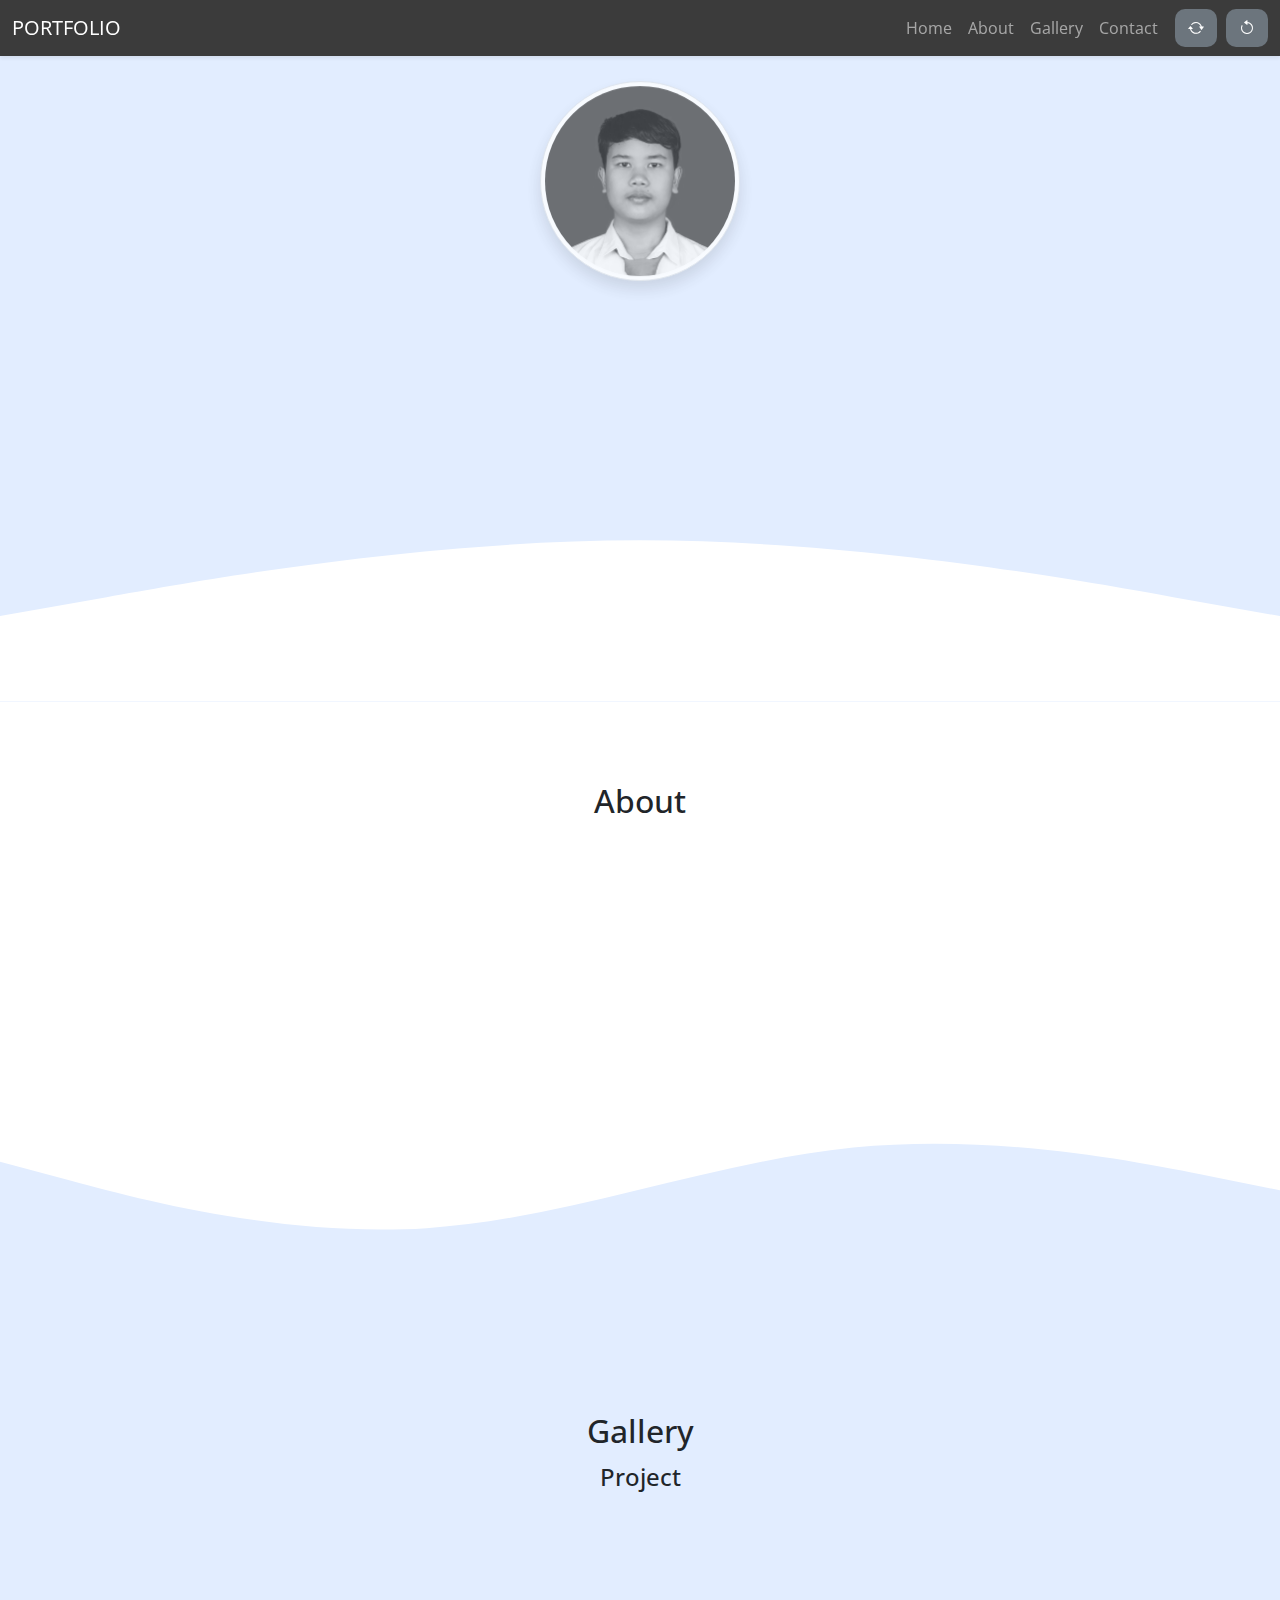
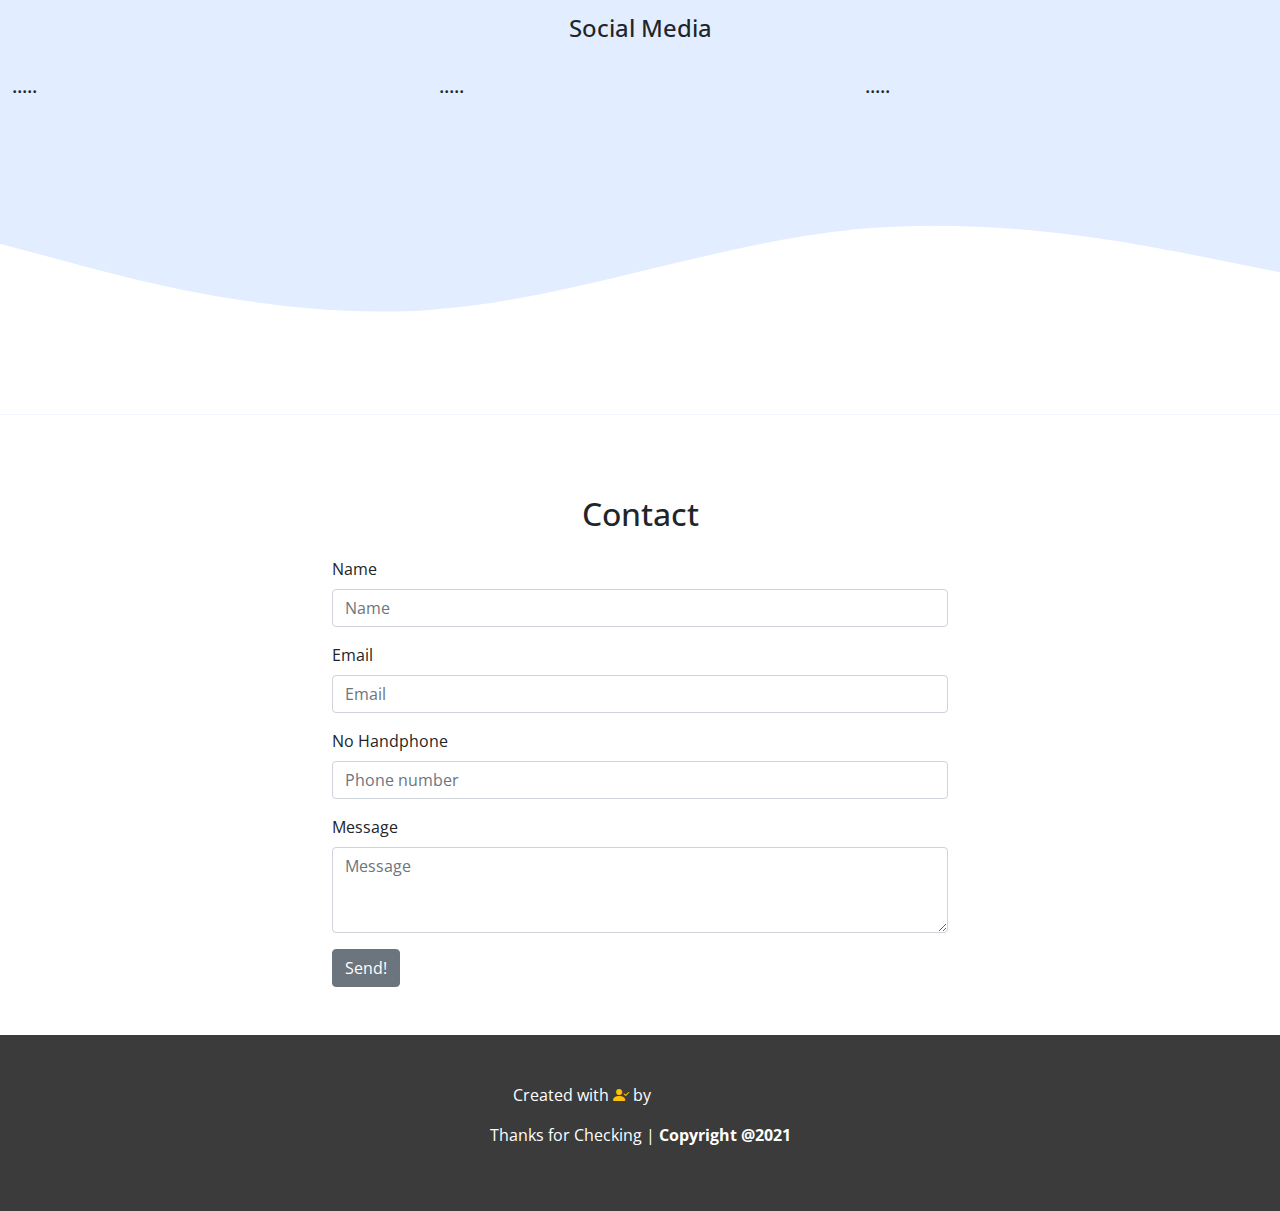
==== commit c66ed24a: "up" ====
--- a/index.html
+++ b/index.html
@@ -311,18 +311,19 @@
     <!-- Vanilla Tilt -->
     <script src="js/vanilla-tilt.js"></script>
     <script>
-      VanillaTilt.init(document.querySelectorAll(".card"), {
-        scale: 1.03,
-        glare: true,
-      });
-
-      // function myFunction(x) {
-      //   if (x.matches) {} 
-      //   else {}
-      // }
-      // let x = window.matchMedia("(min-width: 1050px)");
-      // myFunction(x);
-      // x.addListener(myFunction);
+      function myFunction(x) {
+        if (x.matches) {
+          VanillaTilt.init(document.querySelectorAll(".card"), {
+            scale: 1.02,
+            max: 10,
+            glare: true,
+          });
+        } 
+        else {}
+      }
+      let x = window.matchMedia("(min-width: 1050px)");
+      myFunction(x);
+      x.addListener(myFunction);
     </script>
 
     <!-- Javascript Bootstrap -->
--- a/style.css
+++ b/style.css
@@ -12,10 +12,10 @@
   background-color: #e2edff;
 }
 
-.jumbotron .nama .lead {
+/* .jumbotron .nama .lead {
   mix-blend-mode: color-burn;
   color: rgb(0, 107, 207);
-}
+} */
 
 /* Navbar */
 .container .nav-item .nav-link:hover::after {
@@ -39,12 +39,10 @@
   margin-top: 1px;
   margin-left: 8.5px;
 }
+
 .navbar-nav .nav-item .btn.button1:hover {
   color: #ffff;
   background: #6c757d;
-  /* box-shadow: 0 0 10px #ffff, 0 0 10px #ffff, 0 0 20px #ffff; */
-  /* background-color: rgb(255, 255, 255); */
-  /* border: solid rgb(255, 255, 255); */
 }
 
 /* Button2 */
@@ -56,10 +54,10 @@
   margin-top: 1px;
   margin-left: 9.5px;
 }
+
 .navbar-nav .nav-item .btn.button2:hover {
   color: #ffff;
   background: #6c757d;
-  /* box-shadow: 0 0 10px #ffff, 0 0 10px #ffff, 0 0 20px #ffff; */
 }
 
 /* Gallery */
@@ -87,13 +85,9 @@
 }
 
 footer p a:hover {
-  color: #0dcaf0;
-  text-shadow: 1px 1px 3px black;
+  color: white;
 }
 
 .modal .modal-dialog .modal-content img {
   margin: auto;
 }
-
-/* color navbar default */
-/* #2e4eff */
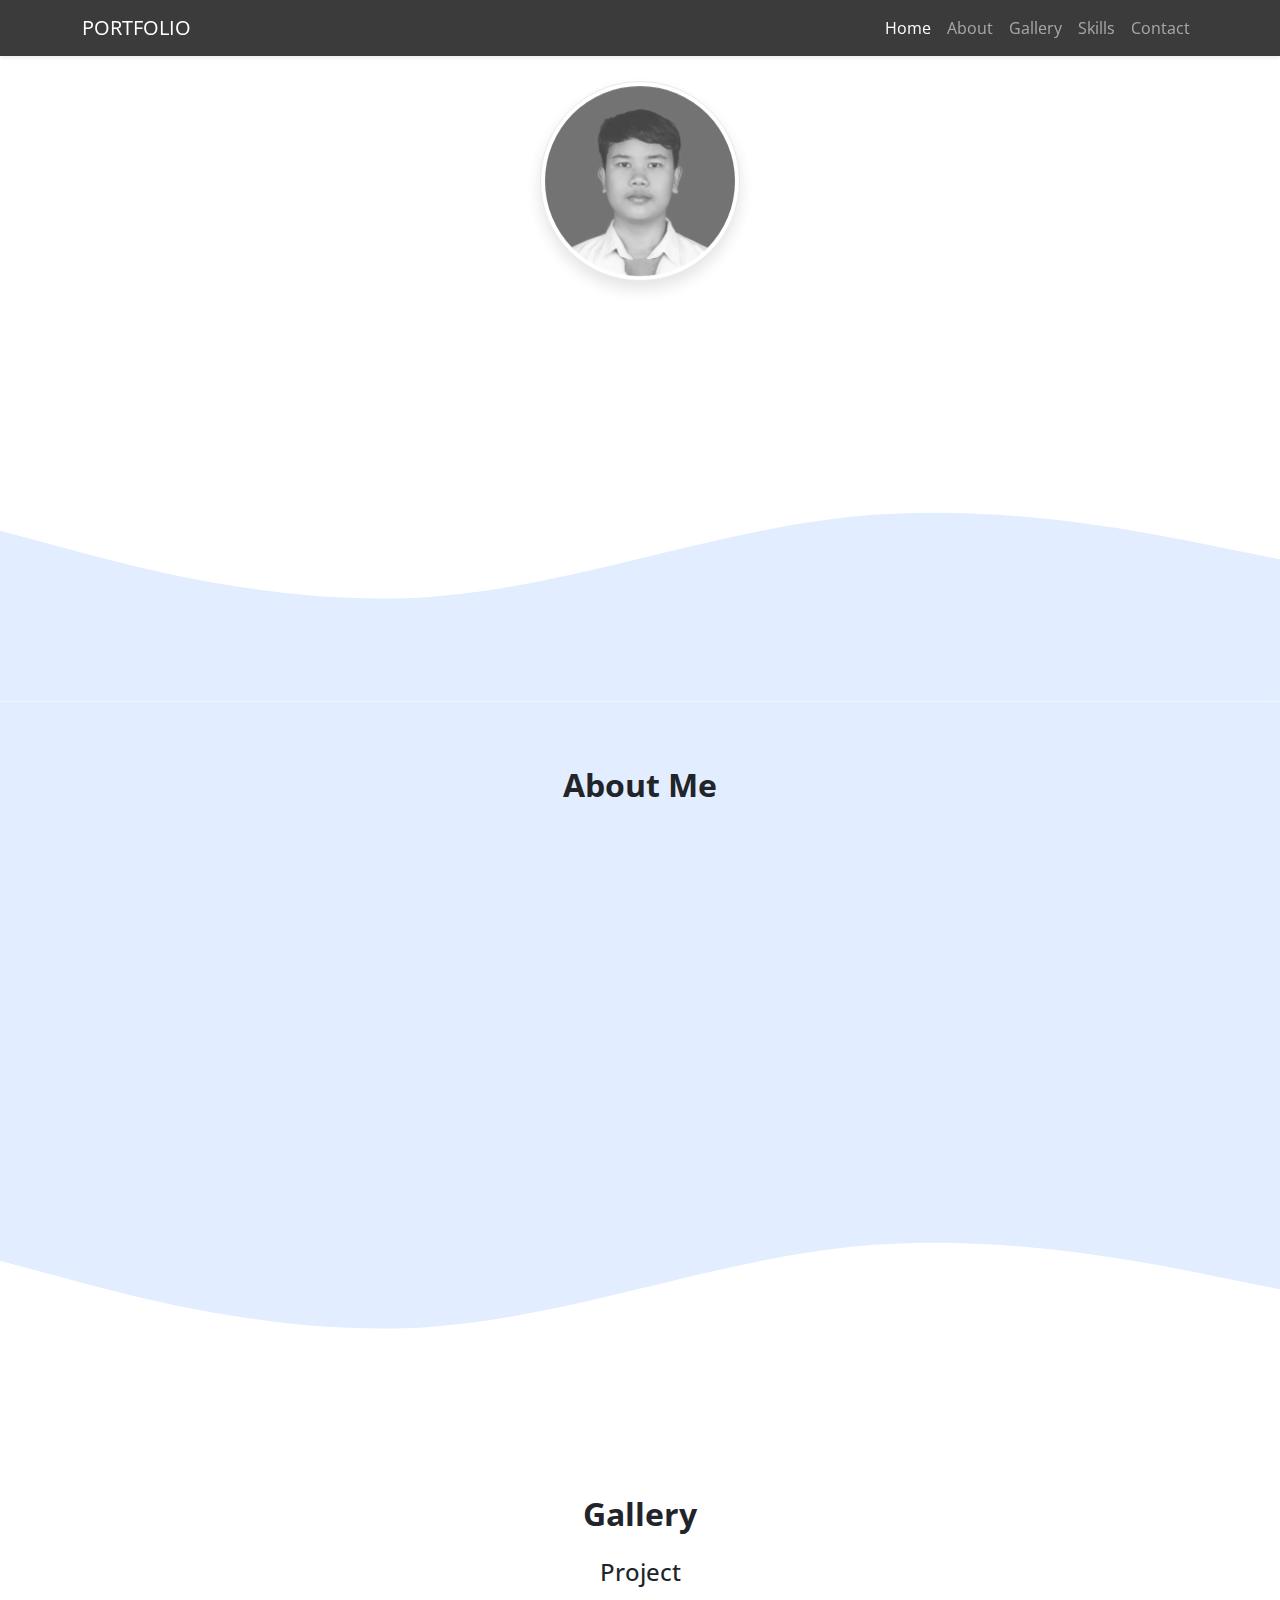
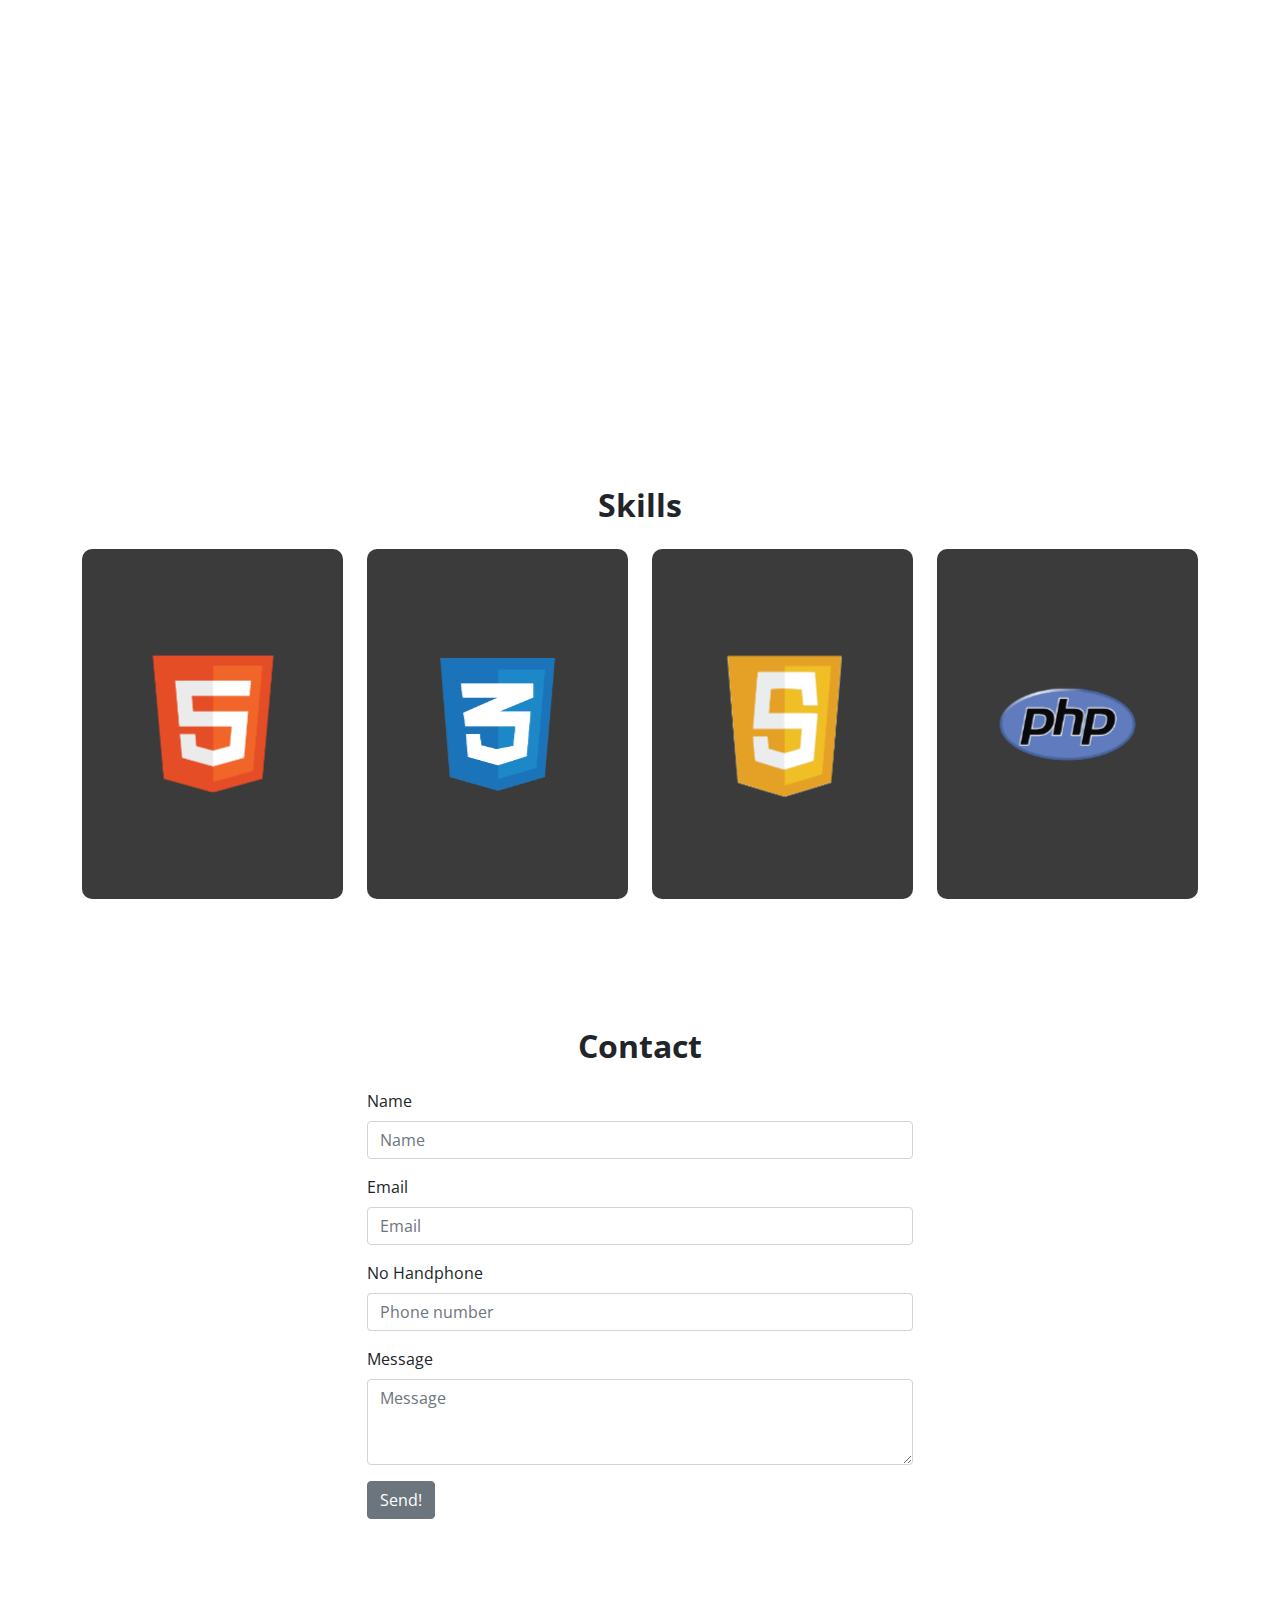
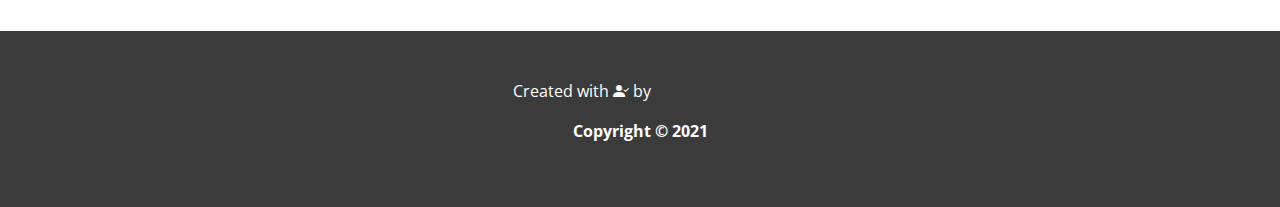
==== commit 762a1572: "skills, project" ====
--- a/index.html
+++ b/index.html
@@ -41,33 +41,30 @@
     <meta name="msapplication-square310x310logo" content="mstile-310x310.png" />
   </head>
   
-  <body id="home">
+  <body>
     <!-- Navbar -->
-    <nav class="navbar navbar-expand-lg navbar-dark shadow-sm fixed-top acakWarna1" style="background-color: #3b3b3b">
-      <div class="container-fluid">
-        <a href="" class="navbar-brand" type="button"">PORTFOLIO</a>
+    <nav id="topNav" class="navbar navbar-expand-lg navbar-dark shadow-sm fixed-top">
+      <div class="container">
+        <a class="navbar-brand" type="button"">PORTFOLIO</a>
         <button class="navbar-toggler" type="button" data-bs-toggle="collapse" data-bs-target="#navbarNav" aria-controls="navbarNav" aria-expanded="false" aria-label="Toggle navigation">
           <span class="navbar-toggler-icon"></span>
         </button>
         <div class="collapse navbar-collapse" id="navbarNav">
           <ul class="navbar-nav ms-auto">
             <li class="nav-item">
-              <a class="nav-link" aria-current="page" href="#home">Home</a>
-            </li>
-            <li class="nav-item">
-              <a class="nav-link" href="#about">About</a>
-            </li>
-            <li class="nav-item">
-              <a class="nav-link" href="#gallery">Gallery</a>
-            </li>
-            <li class="nav-item">
-              <a class="nav-link" href="#contact">Contact</a>
-            </li>
-            <li class="nav-item">
-              <a class="btn button1"><i class="bi bi-arrow-repeat"></i></a>
-            </li>
-            <li class="nav-item">
-              <a class="btn button2"><i class="bi bi-arrow-counterclockwise"></i></a>
+              <a class="nav-link home active" aria-current="page" href="#home">Home</a>
+            </li>
+            <li class="nav-item">
+              <a class="nav-link about" href="#about">About</a>
+            </li>
+            <li class="nav-item">
+              <a class="nav-link gallery" href="#gallery">Gallery</a>
+            </li>
+            <li class="nav-item">
+              <a class="nav-link skills" href="#skills">Skills</a>
+            </li>
+            <li class="nav-item">
+              <a class="nav-link contact" href="#contact">Contact</a>
             </li>
           </ul>
         </div>
@@ -76,36 +73,13 @@
     <!-- Akhir Navbar -->
 
     <!-- Jumbotron -->
-    <section class="jumbotron text-center">
-      <img src="img/anggaraptra.png" alt="My Foto" width="200" class="my-thumbnail rounded-circle img-thumbnail shadow" />
+    <section id="home" class="jumbotron text-center">
+      <img src="img/anggaraptra.png" alt="portfolio" width="200" class="my-thumbnail rounded-circle img-thumbnail shadow" />
       <div>
         <h1 class="display-4">Anggara Putra</h1>
       </div>
-      <div class="nama">
+      <div class="status">
         <p class="lead" type="button" onclick="value()"><span>Student</span><a id="status"></a></p>
-      </div>
-      <svg xmlns="http://www.w3.org/2000/svg" viewBox="0 0 1440 320">
-        <path fill="#ffffff" fill-opacity="1" d="M0,224L120,202.7C240,181,480,139,720,138.7C960,139,1200,181,1320,202.7L1440,224L1440,320L1320,320C1200,320,960,320,720,320C480,320,240,320,120,320L0,320Z"></path>
-      </svg>
-    </section>
-    <!-- Akhir Jumbotron -->
-
-    <!-- About -->
-    <section id="about">
-      <div class="container">
-        <div class="row text-center mb-4">
-          <div class="col">
-            <h2>About</h2>
-          </div>
-        </div>
-        <div class="row justify-content-center fs-5 text-center">
-          <div class="col-md-4" data-aos="zoom-in" data-aos-duration="1000" data-aos-delay="100">
-            <p>Tidak banyak yang bisa saya sampaikan, ini beberapa tentang saya. Mungkin beberapa yang saya sampaikan tidak sesuai dengan apa yang saya dan anda harapkan. Enjoy Scrolling</p>
-          </div>
-          <div class="col-md-4" data-aos="zoom-in" data-aos-duration="1000" data-aos-delay="100">
-            <p>Perkenalkan nama saya Anggara, saya adalah seorang siswa.</p>
-          </div>
-        </div>
       </div>
       <svg xmlns="http://www.w3.org/2000/svg" viewBox="0 0 1440 320">
         <path
@@ -115,84 +89,115 @@
         ></path>
       </svg>
     </section>
-    <!-- Akhir About -->
-
-    <!-- Gallery -->
-    <section id="gallery">
-    <div class="container-fluid">
-        <div class="row text-center mb-1">
-          <div class="col">
-            <h2>Gallery</h2>
-          </div>
-        </div>
-
-        <div class="row text-center mb-4">
-          <div class="col">
-            <h4>Project</h4>
-          </div>
-        </div>
-
-        <div class="row">
-          <div class="col-md-4 mb-4" data-aos="fade-up" data-aos-duration="1000" data-aos-delay="200">
-            <div class="card">
-              <img src="img/poto.png" class="card-img-top" data-bs-toggle="modal" data-bs-target="#project1" alt="" />
-              <div class="card-body">
-                <p class="card-text">
-                  <a href="https://www.youtube.com/channel/UCKFOvyfaq4FyhRfnlAhwSFA" target="_blank" style="text-decoration: none; color: black">Project 1</a>
-                </p>
-              </div>
-            </div>
-          </div>
-          <div class="col-md-4 mb-4" data-aos="zoom-in" data-aos-duration="1000">
-            <div class="card">
-              <img src="img/poto.png" class="card-img-top" data-bs-toggle="modal" data-bs-target="#project2" alt="" />
-              <div class="card-body">
-                <p class="card-text">Project 2</p>
-              </div>
-            </div>
-          </div>
-          <div class="col-md-4 mb-4" data-aos="fade-up" data-aos-duration="1000" data-aos-delay="200">
-            <div class="card">
-              <img src="img/poto.png" class="card-img-top" data-bs-toggle="modal" data-bs-target="#project3" alt="" />
-              <div class="card-body">
-                <p class="card-text">Project 3</p>
-              </div>
-            </div>
-          </div>
-        </div>
-
-        <div class="row text-center mt-2 mb-4">
-          <div class="col">
-            <h4>Social Media</h4>
-          </div>
-        </div>
-
-        <div class="row">
-          <div class="col-md-6 col-lg-4 mb-4">
-            <div class="box">
-              <h5 class="name">.....</h5>
-            </div>
-          </div>
-          <div class="col-md-6 col-lg-4 mb-4">
-            <div class="box">
-              <h5 class="name">.....</h5>
-            </div>
-          </div>
-          <div class="col-md-6 col-lg-4 mb-4">
-            <div class="box">
-              <h5 class="name">.....</h5>
-            </div>
-          </div>
-        </div>
-        
+    <!-- Akhir Jumbotron -->
+
+    <!-- About -->
+    <section id="about">
+      <div class="container">
+        <div class="row text-center mb-3">
+          <div class="col">
+            <h2 class="fw-bold">About Me</h2>
+          </div>
+        </div>
+        <div class="row justify-content-center">
+          <div class="col-md-6 about-text" data-aos="zoom-in" data-aos-duration="1000" data-aos-delay="100">
+            <p>Hola, i'm Anggara Putra</p>
+            <p>I'm a beginner in learning several Programming Languages like HTML, CSS, Javascript, PHP, Java, and can some tools to edit videos, photos and graphics.</p>
+          </div>
+          <div class="col-md-1"></div>
+          <div class="col-md-5" data-aos="zoom-up" data-aos-duration="1000" data-aos-delay="100">
+            <div id="carousel" class="carousel carousel-dark slide" data-bs-ride="carousel">
+              <div class="carousel-inner">
+                <div class="carousel-item active">
+                  <img src="img/kursus js.png" class="d-block w-100 img-fluid">
+                </div>
+                <div class="carousel-item">
+                  <img src="img/kursus react.png" class="d-block w-100 img-fluid">
+                </div>
+                <div class="carousel-item">
+                  <img src="img/kursus nodejs.png" class="d-block w-100 img-fluid">
+                </div>
+                <div class="carousel-item">
+                  <img src="img/kursus php.png" class="d-block w-100 img-fluid">
+                </div>
+                <div class="carousel-item">
+                  <img src="img/kursus python.png" class="d-block w-100 img-fluid">
+                </div>
+                <div class="carousel-item">
+                  <img src="img/kursus java.png" class="d-block w-100 img-fluid">
+                </div>
+              </div>
+              <button class="carousel-control-prev" type="button" data-bs-target="#carousel" data-bs-slide="prev">
+                <span class="carousel-control-prev-icon" aria-hidden="true"></span>
+                <span class="visually-hidden">Previous</span>
+              </button>
+              <button class="carousel-control-next" type="button" data-bs-target="#carousel" data-bs-slide="next">
+                <span class="carousel-control-next-icon" aria-hidden="true"></span>
+                <span class="visually-hidden">Next</span>
+              </button>
+            </div>
+          </div>
+        </div>
       </div>
       <svg xmlns="http://www.w3.org/2000/svg" viewBox="0 0 1440 320">
         <path
-          fill="#ffffff"
+          fill="#ffff"
           fill-opacity="1"
           d="M0,128L80,149.3C160,171,320,213,480,202.7C640,192,800,128,960,112C1120,96,1280,128,1360,144L1440,160L1440,320L1360,320C1280,320,1120,320,960,320C800,320,640,320,480,320C320,320,160,320,80,320L0,320Z"
         ></path>
       </svg>
+    </section>
+    <!-- Akhir About -->
+
+    <!-- Gallery -->
+    <section id="gallery">
+      <div class="container">
+        <div class="row text-center mb-3">
+          <div class="col">
+            <h2 class="fw-bold">Gallery</h2>
+          </div>
+        </div>
+
+        <!-- Project -->
+        <div class="row text-center mb-3">
+          <div class="col">
+            <h4>Project</h4>
+          </div>
+        </div>
+        <div class="row mb-5">
+          <div class="col-md-6" data-aos="fade-up" data-aos-duration="1000" data-aos-delay="200">
+            <div class="card">
+              <img src="img/project1.jpg" class="card-img-top img-fluid" data-bs-toggle="modal" data-bs-target="#project1" alt="" />
+              <div class="card-body">
+                <p class="card-text">Project 1</p>
+              </div>
+            </div>
+          </div>
+          <div class="col-md-6" data-aos="zoom-up" data-aos-duration="1000" data-aos-delay="200">
+            <div class="card">
+              <img src="img/project2.png" class="card-img-top img-fluid" data-bs-toggle="modal" data-bs-target="#project2" alt="" />
+              <div class="card-body">
+                <p class="card-text">Project 2</p>
+              </div>
+            </div>
+          </div>
+        </div>
+
+        <!-- Social Media -->
+        <!-- <div class="row text-center mb-3">
+          <div class="col">
+            <h4>Social Media</h4>
+          </div>
+        </div>
+        <div class="row text-center mb-5">
+          <div class="col-md-6 col-lg-4">
+            <div class="box">
+              <h5 class="name"></h5>
+            </div>
+          </div>
+        </div> -->
+
+      </div>
     </section>
 
     <!-- Modal Gallery -->
@@ -203,7 +208,7 @@
             <h5 class="modal-title" id="exampleModalLabel">Project 1</h5>
             <button type="button" class="btn-close" data-bs-dismiss="modal" aria-label="Close"></button>
           </div>
-          <img class="container-fluid" src="img/poto.png" alt="" />
+          <img class="img-fluid" src="img/project1.jpg" alt="" />
           <div class="modal-footer mb-4"></div>
         </div>
       </div>
@@ -215,37 +220,63 @@
             <h5 class="modal-title" id="exampleModalLabel">Project 2</h5>
             <button type="button" class="btn-close" data-bs-dismiss="modal" aria-label="Close"></button>
           </div>
-          <img class="container-fluid" src="img/poto.png" alt="" />
-          <div class="modal-footer mb-4"></div>
-        </div>
-      </div>
-    </div>
-    <div class="container-fluid modal fade" id="project3" tabindex="-1" aria-labelledby="exampleModalLabel" aria-hidden="true">
-      <div class="modal-dialog modal-lg">
-        <div class="modal-content">
-          <div class="modal-header">
-            <h5 class="modal-title" id="exampleModalLabel">Project 3</h5>
-            <button type="button" class="btn-close" data-bs-dismiss="modal" aria-label="Close"></button>
-          </div>
-          <img class="container-fluid" src="img/poto.png" alt="" />
+          <img class="img-fluid" src="img/project2.png" alt="" />
           <div class="modal-footer mb-4"></div>
         </div>
       </div>
     </div>
     <!-- Akhir Gallery -->
 
+    <!-- Skills -->
+    <section id="skills">
+      <div class="container">
+        <div class="row text-center mb-3">
+          <div class="col">
+            <h2 class="fw-bold">Skills</h2>
+          </div>
+        </div>
+        <div class="row mb-5">
+          <div class="col-md-3 mb-3">
+            <div class="lang html">
+              <h4 class="html-text">HTML</h4>
+              <img src="img/html-logo.png" class="img-html" alt="html">
+            </div>
+          </div>
+          <div class="col-md-3 mb-3">
+            <div class="lang css">
+              <h4 class="css-text">CSS</h4>
+              <img src="img/css-logo.png" class="img-css" alt="css">
+            </div>
+          </div>
+          <div class="col-md-3 mb-3">
+            <div class="lang js">
+              <h4 class="js-text">ES6</h4>
+              <img src="img/js-logo.png" class="img-js" alt="js">
+            </div>
+          </div>
+          <div class="col-md-3 mb-3">
+            <div class="lang php">
+              <h4 class="php-text">PHP</h4>
+              <img src="img/php-logo.png" class="img-php" alt="php">
+            </div>
+          </div>
+        </div>
+      </div>  
+    </section>
+    <!-- Akhir Skills -->
+
     <!-- Contact -->
     <section id="contact">
-      <div class="container-fluid pb-5">
-        <div class="row text-center mb-3">
-          <div class="col">
-            <h2>Contact</h2>
+      <div class="container pb-5">
+        <div class="row text-center mb-3">
+          <div class="col">
+            <h2 class="fw-bold">Contact</h2>
           </div>
         </div>
         <div class="row justify-content-center">
           <div class="col-md-6">
-            <div class="alert alert-info alert-dismissible fade show d-none my-alert" role="alert">
-              <strong>Thank you |</strong> Pesan anda sudah kami terima!
+            <div class="alert alert-secondary alert-dismissible fade show d-none my-alert" role="alert">
+              <strong>Thank you |</strong> We have received your message!
               <button type="button" class="btn-close" data-bs-dismiss="alert" aria-label="Close"></button>
             </div>
             <form name="contact-form-myportfolio" id="myForm">
@@ -278,12 +309,12 @@
     <!-- Akhir Contact -->
 
     <!-- Footer -->
-    <footer class="text-white text-center pb-5 pt-5 acakWarna2" style="background-color: #3b3b3b">
+    <footer class="container-fluid text-white text-center pb-5 pt-5">
       <p class="akunig">
-        Created with <i class="bi bi-person-check-fill text-warning"></i> by
+        Created with <i class="bi bi-person-check-fill"></i> by
         <a href="https://www.instagram.com/anggara.ptra/" target="_blank" class="fw-bold" data-aos="fade-up" data-aos-duration="1000">AnggaraPutra</a>
       </p>
-      <p>Thanks for Checking |<b> Copyright @2021</b></p>
+      <p><b> Copyright &copy 2021</b></p>
     </footer>
     <!-- Akhir Footer -->
 
@@ -313,8 +344,16 @@
     <script>
       function myFunction(x) {
         if (x.matches) {
+          VanillaTilt.init(document.querySelectorAll(".lang"), {
+            scale: 1.05,
+            max: 10,
+          });
+          VanillaTilt.init(document.querySelectorAll(".lang-lg"), {
+            scale: 1.05,
+            max: 10,
+          });
           VanillaTilt.init(document.querySelectorAll(".card"), {
-            scale: 1.02,
+            scale: 1.03,
             max: 10,
             glare: true,
           });
--- a/style.css
+++ b/style.css
@@ -6,88 +6,213 @@
   font-family: "Open Sans", sans-serif;
 }
 
+/* Navbar */
+nav {
+  background-color: #3b3b3b;
+}
+
+/* .container .nav-item .nav-link:hover::after {
+  content: "";
+  color: #ffff;
+  display: block;
+  border-top: 1px solid #ffffff;
+  border-radius: 50%;
+  margin: auto;
+  margin-bottom: -1px;
+} */
+
+.container .nav-item .nav-link:hover {
+  color: #ffff;
+}
+
 /* Jumbotron */
 .jumbotron {
   padding-top: 6rem;
+  background-color: #ffff;
+}
+
+/* About */
+#about {
+  padding-top: 4rem;
   background-color: #e2edff;
 }
 
-/* .jumbotron .nama .lead {
-  mix-blend-mode: color-burn;
-  color: rgb(0, 107, 207);
-} */
-
-/* Navbar */
-.container .nav-item .nav-link:hover::after {
-  content: "";
-  color: rgb(255, 255, 255);
-  display: block;
-  /* border-top: 1px solid #aeaeae; */
+#about .about-text {
+  font-size: 28px;
+}
+
+#carousel .carousel-inner .carousel-item img {
   border-radius: 50px;
-  margin: auto;
-  margin-bottom: 0px;
-}
-
-/* Button 1 */
-.navbar-nav .nav-item .btn.button1 {
-  color: #ffff;
-  background-color: #6c757d;
-  overflow: hidden;
-  transition: 0.2s;
-  padding: -5px;
-  border-radius: 10px;
-  margin-top: 1px;
-  margin-left: 8.5px;
-}
-
-.navbar-nav .nav-item .btn.button1:hover {
-  color: #ffff;
-  background: #6c757d;
-}
-
-/* Button2 */
-.navbar-nav .nav-item .btn.button2 {
-  color: #ffffff;
-  background-color: #6c757d;
-  padding: -5px;
-  border-radius: 10px;
-  margin-top: 1px;
-  margin-left: 9.5px;
-}
-
-.navbar-nav .nav-item .btn.button2:hover {
-  color: #ffff;
-  background: #6c757d;
 }
 
 /* Gallery */
 #gallery {
-  background-color: #e2edff;
+  padding-top: 4rem;
+}
+
+.modal .modal-dialog .modal-content img {
+  margin: auto;
+}
+
+/* skill */
+#skills {
+  padding-top: 4rem;
+}
+
+/* lang */
+.lang {
+  position: relative;
+  background-color: #3b3b3b;
+  border-radius: 10px;
+  height: 350px;
+  transform-style: preserve-3d;
+}
+
+/* html */
+.html-text {
+  position: absolute;
+  color: #ffff;
+  font-size: 4em;
+  font-weight: bold;
+  font-style: italic;
+  left: 50%;
+  transform: translate(-50%, 0);
+  opacity: 0;
+  transition: 0.6s;
+}
+
+.html:hover .html-text {
+  transform: translate3d(-50%, 60%, 30px);
+  opacity: 1;
+}
+
+.img-html {
+  position: absolute;
+  max-width: 130px;
+  top: 50%;
+  left: 50%;
+  transition: 0.6s;
+  transform: translate3d(-50%, -50%, 50px);
+}
+
+.lang:hover .img-html {
+  transform: translate3d(-50%, -30%, 50px) scale(1.05);
+}
+
+/* css */
+.css-text {
+  position: absolute;
+  color: #ffff;
+  font-size: 4em;
+  font-weight: bold;
+  font-style: italic;
+  left: 50%;
+  transform: translate(-50%, 0);
+  opacity: 0;
+  transition: 0.6s;
+}
+
+.css:hover .css-text {
+  transform: translate3d(-50%, 60%, 30px);
+  opacity: 1;
+}
+
+.img-css {
+  position: absolute;
+  max-width: 110px;
+  top: 50%;
+  left: 50%;
+  transition: 0.6s;
+  transform: translate3d(-50%, -50%, 50px);
+}
+
+.lang:hover .img-css {
+  transform: translate3d(-50%, -30%, 50px) scale(1.05);
+}
+
+/* javascript */
+.js-text {
+  position: absolute;
+  color: #ffff;
+  font-size: 4em;
+  font-weight: bold;
+  font-style: italic;
+  left: 50%;
+  transform: translate(-50%, 0);
+  opacity: 0;
+  transition: 0.6s;
+}
+
+.js:hover .js-text {
+  transform: translate3d(-50%, 60%, 30px);
+  opacity: 1;
+}
+
+.img-js {
+  position: absolute;
+  max-width: 130px;
+  top: 50%;
+  left: 50%;
+  transition: 0.6s;
+  transform: translate3d(-50%, -50%, 50px);
+}
+
+.lang:hover .img-js {
+  transform: translate3d(-50%, -30%, 50px) scale(1.05);
+}
+
+/* php */
+.php-text {
+  position: absolute;
+  color: #ffff;
+  font-size: 4em;
+  font-weight: bold;
+  font-style: italic;
+  left: 50%;
+  transform: translate(-50%, 0);
+  opacity: 0;
+  transition: 0.6s;
+}
+
+.php:hover .php-text {
+  transform: translate3d(-50%, 60%, 30px);
+  opacity: 1;
+}
+
+.img-php {
+  position: absolute;
+  max-width: 130px;
+  top: 50%;
+  left: 50%;
+  transition: 0.6s;
+  transform: translate3d(-50%, -50%, 50px);
+}
+
+.lang:hover .img-php {
+  transform: translate3d(-50%, -30%, 50px) scale(1.05);
 }
 
 /* Section */
-section {
-  padding-top: 5rem;
-}
-
 section .card-body .card-text {
   text-align: center;
 }
 
+/* Contact */
+#contact {
+  padding-top: 4rem;
+}
+
 /* Footer */
 footer {
-  padding-top: 15px;
-}
-
-footer p a {
+  background-color: #3b3b3b;
+  margin-top: 4em;
+}
+
+footer .akunig a {
   text-decoration: none;
-  color: white;
-}
-
-footer p a:hover {
-  color: white;
-}
-
-.modal .modal-dialog .modal-content img {
-  margin: auto;
-}
+  color: #efefef;
+}
+
+footer .akunig a:hover {
+  color: #ffff;
+}
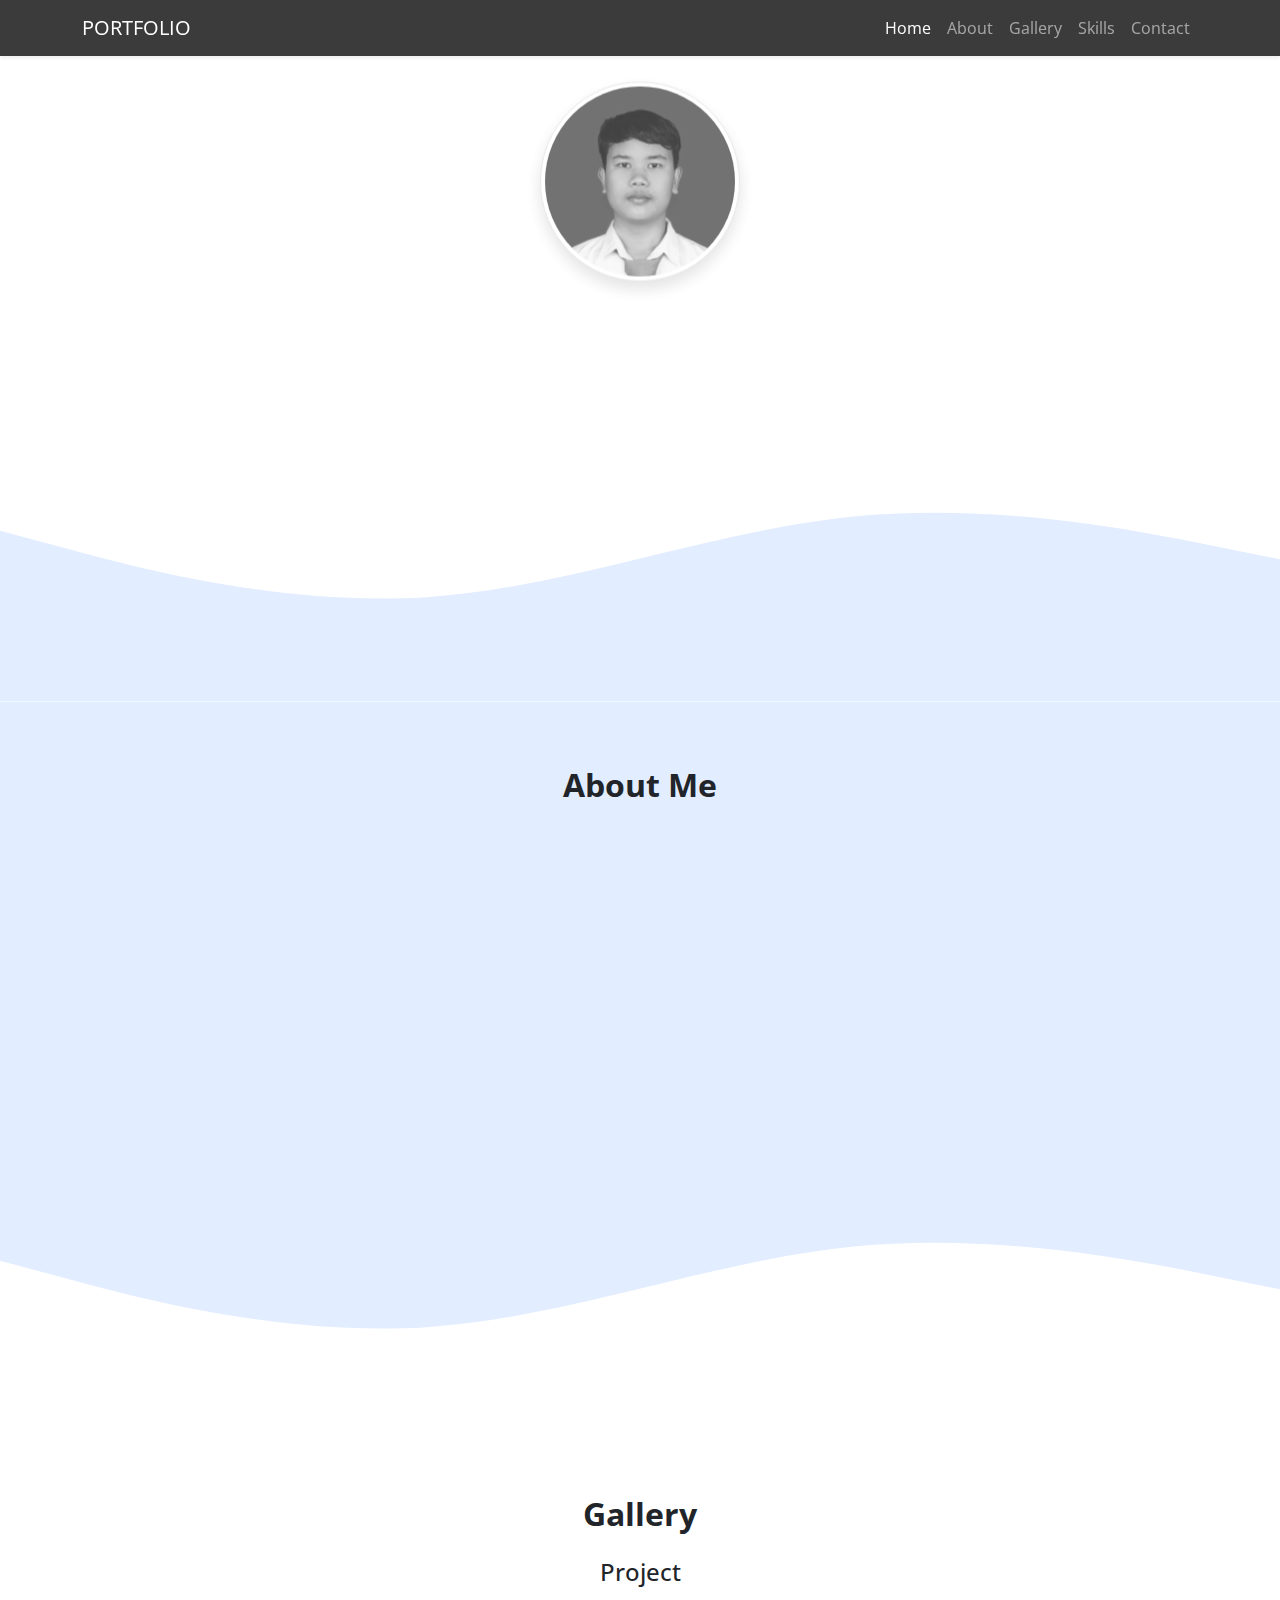
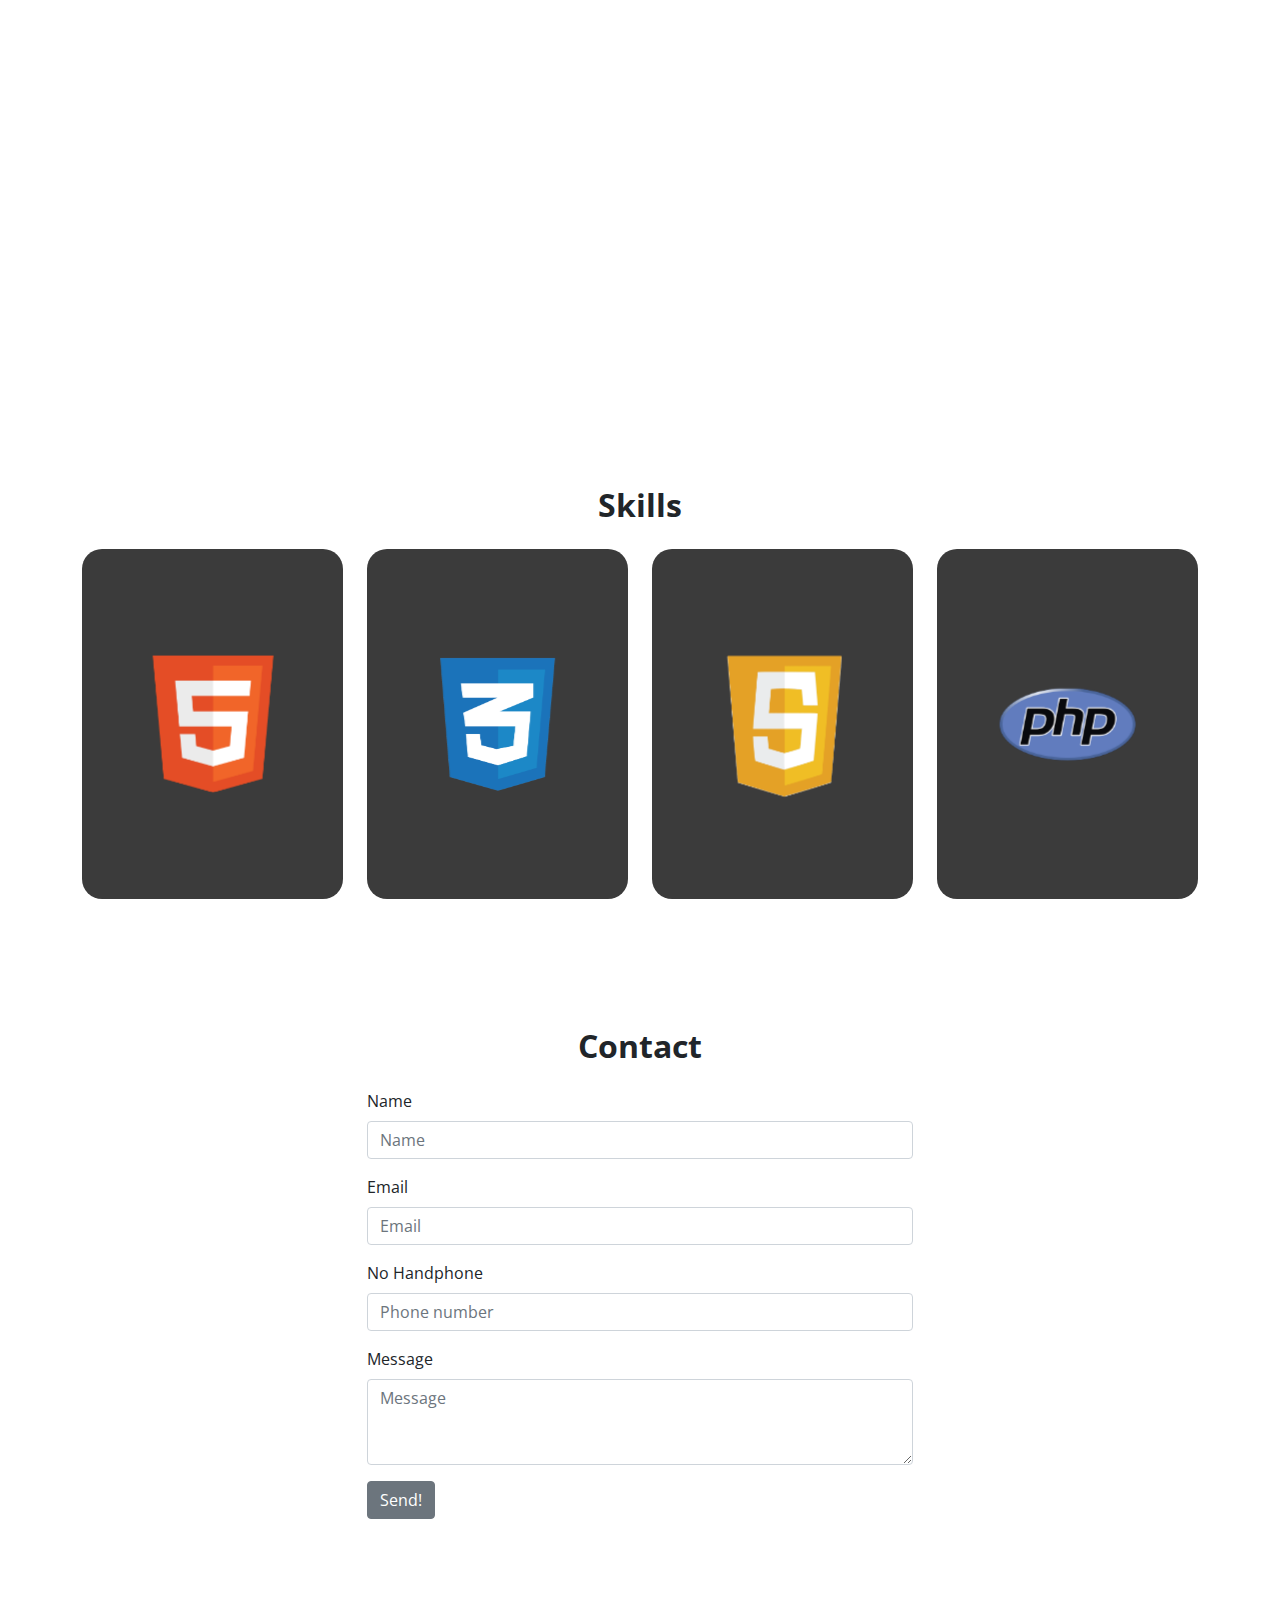
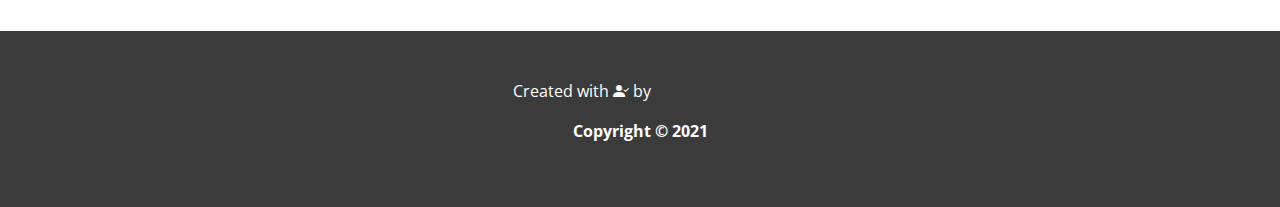
==== commit 839fb0c0: "up" ====
--- a/index.html
+++ b/index.html
@@ -101,7 +101,7 @@
         </div>
         <div class="row justify-content-center">
           <div class="col-md-6 about-text" data-aos="zoom-in" data-aos-duration="1000" data-aos-delay="100">
-            <p>Hola, i'm Anggara Putra</p>
+            <p class="fw-bold">Hola, i'm Anggara Putra</p>
             <p>I'm a beginner in learning several Programming Languages like HTML, CSS, Javascript, PHP, Java, and can some tools to edit videos, photos and graphics.</p>
           </div>
           <div class="col-md-1"></div>
@@ -165,7 +165,7 @@
           </div>
         </div>
         <div class="row mb-5">
-          <div class="col-md-6" data-aos="fade-up" data-aos-duration="1000" data-aos-delay="200">
+          <div class="col-md-6" data-aos="fade-up" data-aos-duration="1000" data-aos-delay="150">
             <div class="card">
               <img src="img/project1.jpg" class="card-img-top img-fluid" data-bs-toggle="modal" data-bs-target="#project1" alt="" />
               <div class="card-body">
@@ -173,7 +173,7 @@
               </div>
             </div>
           </div>
-          <div class="col-md-6" data-aos="zoom-up" data-aos-duration="1000" data-aos-delay="200">
+          <div class="col-md-6" data-aos="zoom-up" data-aos-duration="1000" data-aos-delay="150">
             <div class="card">
               <img src="img/project2.png" class="card-img-top img-fluid" data-bs-toggle="modal" data-bs-target="#project2" alt="" />
               <div class="card-body">
@@ -182,20 +182,6 @@
             </div>
           </div>
         </div>
-
-        <!-- Social Media -->
-        <!-- <div class="row text-center mb-3">
-          <div class="col">
-            <h4>Social Media</h4>
-          </div>
-        </div>
-        <div class="row text-center mb-5">
-          <div class="col-md-6 col-lg-4">
-            <div class="box">
-              <h5 class="name"></h5>
-            </div>
-          </div>
-        </div> -->
 
       </div>
     </section>
@@ -250,7 +236,7 @@
           </div>
           <div class="col-md-3 mb-3">
             <div class="lang js">
-              <h4 class="js-text">ES6</h4>
+              <h4 class="js-text">JS</h4>
               <img src="img/js-logo.png" class="img-js" alt="js">
             </div>
           </div>
@@ -348,13 +334,9 @@
             scale: 1.05,
             max: 10,
           });
-          VanillaTilt.init(document.querySelectorAll(".lang-lg"), {
+          VanillaTilt.init(document.querySelectorAll(".card"), {
             scale: 1.05,
-            max: 10,
-          });
-          VanillaTilt.init(document.querySelectorAll(".card"), {
-            scale: 1.03,
-            max: 10,
+            max: 5,
             glare: true,
           });
         } 
--- a/style.css
+++ b/style.css
@@ -42,7 +42,7 @@
 }
 
 #carousel .carousel-inner .carousel-item img {
-  border-radius: 50px;
+  border-radius: 20px;
 }
 
 /* Gallery */
@@ -63,7 +63,7 @@
 .lang {
   position: relative;
   background-color: #3b3b3b;
-  border-radius: 10px;
+  border-radius: 20px;
   height: 350px;
   transform-style: preserve-3d;
 }
@@ -74,7 +74,7 @@
   color: #ffff;
   font-size: 4em;
   font-weight: bold;
-  font-style: italic;
+  /* font-style: italic; */
   left: 50%;
   transform: translate(-50%, 0);
   opacity: 0;
@@ -82,7 +82,7 @@
 }
 
 .html:hover .html-text {
-  transform: translate3d(-50%, 60%, 30px);
+  transform: translate3d(-50%, 60%, 30px) scale(1.05);
   opacity: 1;
 }
 
@@ -96,7 +96,7 @@
 }
 
 .lang:hover .img-html {
-  transform: translate3d(-50%, -30%, 50px) scale(1.05);
+  transform: translate3d(-50%, -30%, 50px) scale(1.1);
 }
 
 /* css */
@@ -105,7 +105,7 @@
   color: #ffff;
   font-size: 4em;
   font-weight: bold;
-  font-style: italic;
+  /* font-style: italic; */
   left: 50%;
   transform: translate(-50%, 0);
   opacity: 0;
@@ -113,7 +113,7 @@
 }
 
 .css:hover .css-text {
-  transform: translate3d(-50%, 60%, 30px);
+  transform: translate3d(-50%, 60%, 30px) scale(1.05);
   opacity: 1;
 }
 
@@ -127,7 +127,7 @@
 }
 
 .lang:hover .img-css {
-  transform: translate3d(-50%, -30%, 50px) scale(1.05);
+  transform: translate3d(-50%, -30%, 50px) scale(1.1);
 }
 
 /* javascript */
@@ -136,7 +136,7 @@
   color: #ffff;
   font-size: 4em;
   font-weight: bold;
-  font-style: italic;
+  /* font-style: italic; */
   left: 50%;
   transform: translate(-50%, 0);
   opacity: 0;
@@ -144,7 +144,7 @@
 }
 
 .js:hover .js-text {
-  transform: translate3d(-50%, 60%, 30px);
+  transform: translate3d(-50%, 60%, 30px) scale(1.05);
   opacity: 1;
 }
 
@@ -158,7 +158,7 @@
 }
 
 .lang:hover .img-js {
-  transform: translate3d(-50%, -30%, 50px) scale(1.05);
+  transform: translate3d(-50%, -30%, 50px) scale(1.1);
 }
 
 /* php */
@@ -167,7 +167,7 @@
   color: #ffff;
   font-size: 4em;
   font-weight: bold;
-  font-style: italic;
+  /* font-style: italic; */
   left: 50%;
   transform: translate(-50%, 0);
   opacity: 0;
@@ -175,7 +175,7 @@
 }
 
 .php:hover .php-text {
-  transform: translate3d(-50%, 60%, 30px);
+  transform: translate3d(-50%, 60%, 30px) scale(1.05);
   opacity: 1;
 }
 
@@ -189,7 +189,7 @@
 }
 
 .lang:hover .img-php {
-  transform: translate3d(-50%, -30%, 50px) scale(1.05);
+  transform: translate3d(-50%, -30%, 50px) scale(1.1);
 }
 
 /* Section */
@@ -210,7 +210,7 @@
 
 footer .akunig a {
   text-decoration: none;
-  color: #efefef;
+  color: #ffff;
 }
 
 footer .akunig a:hover {
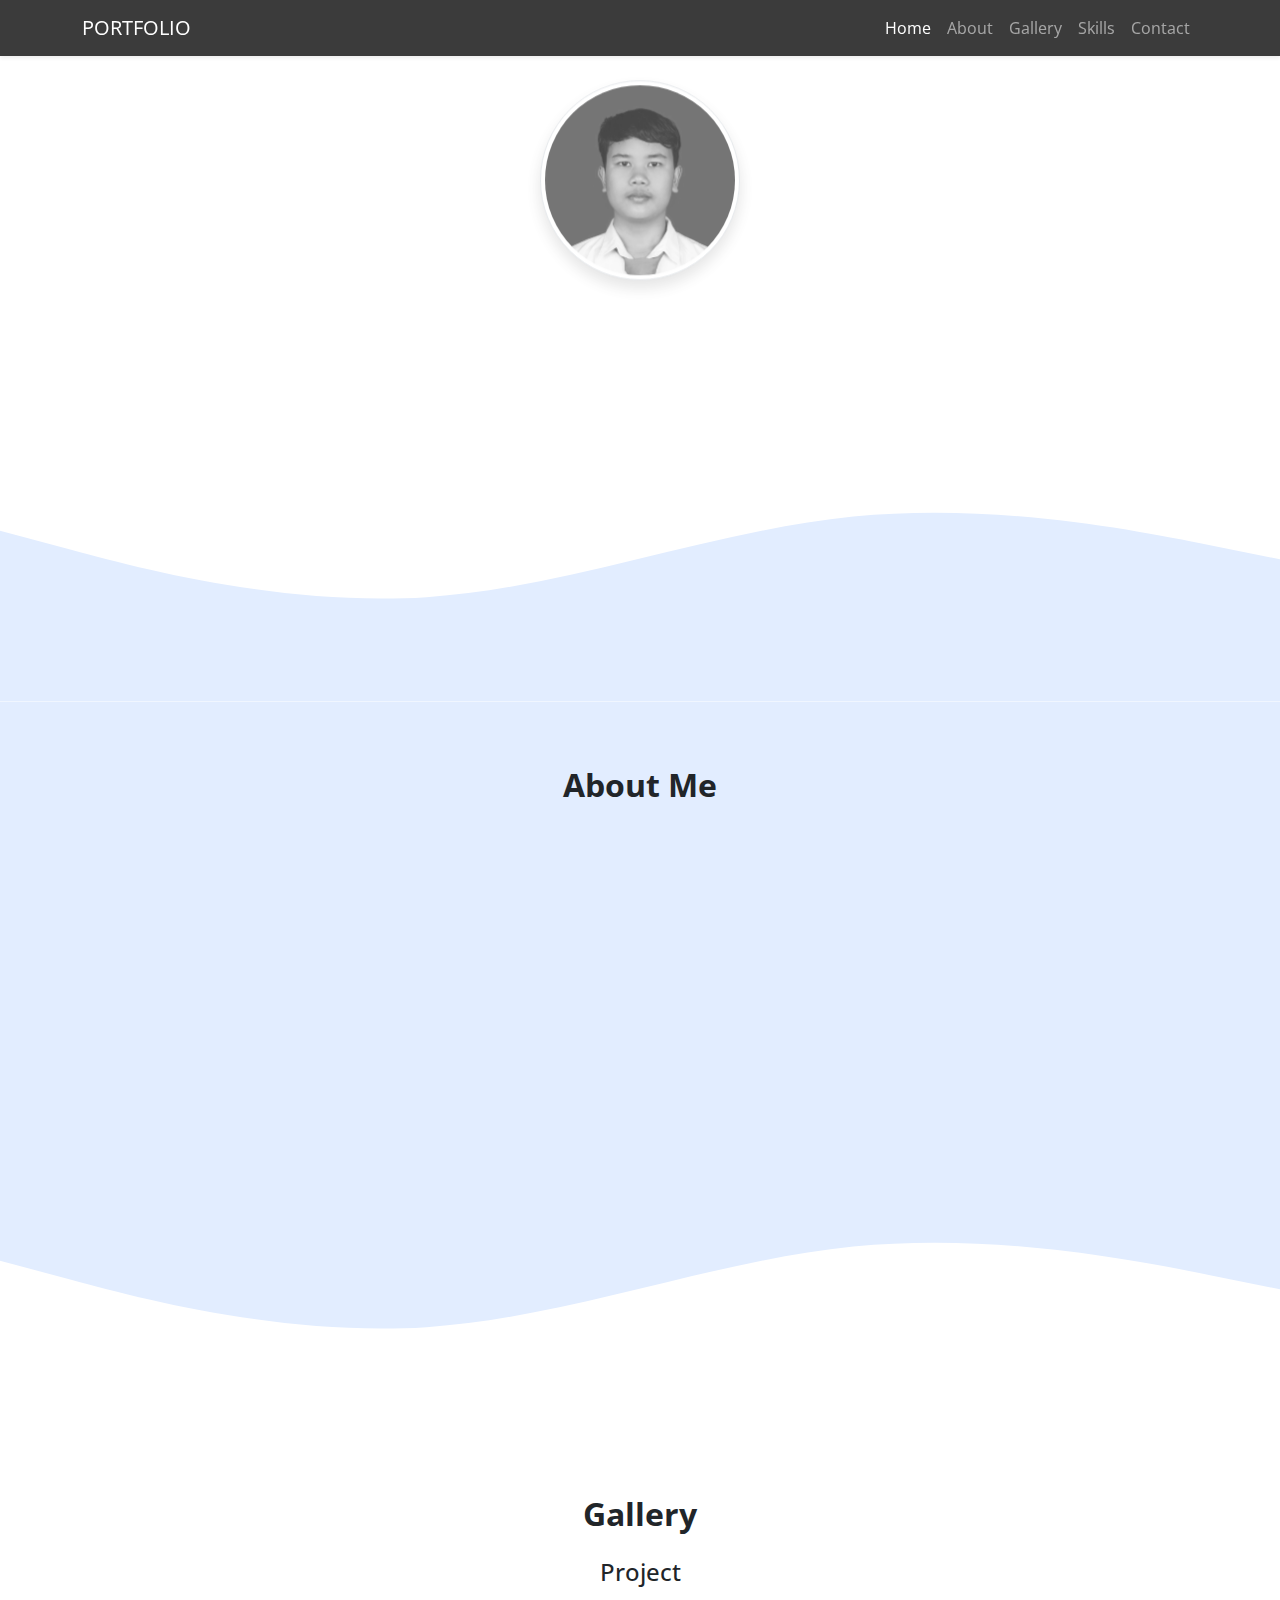
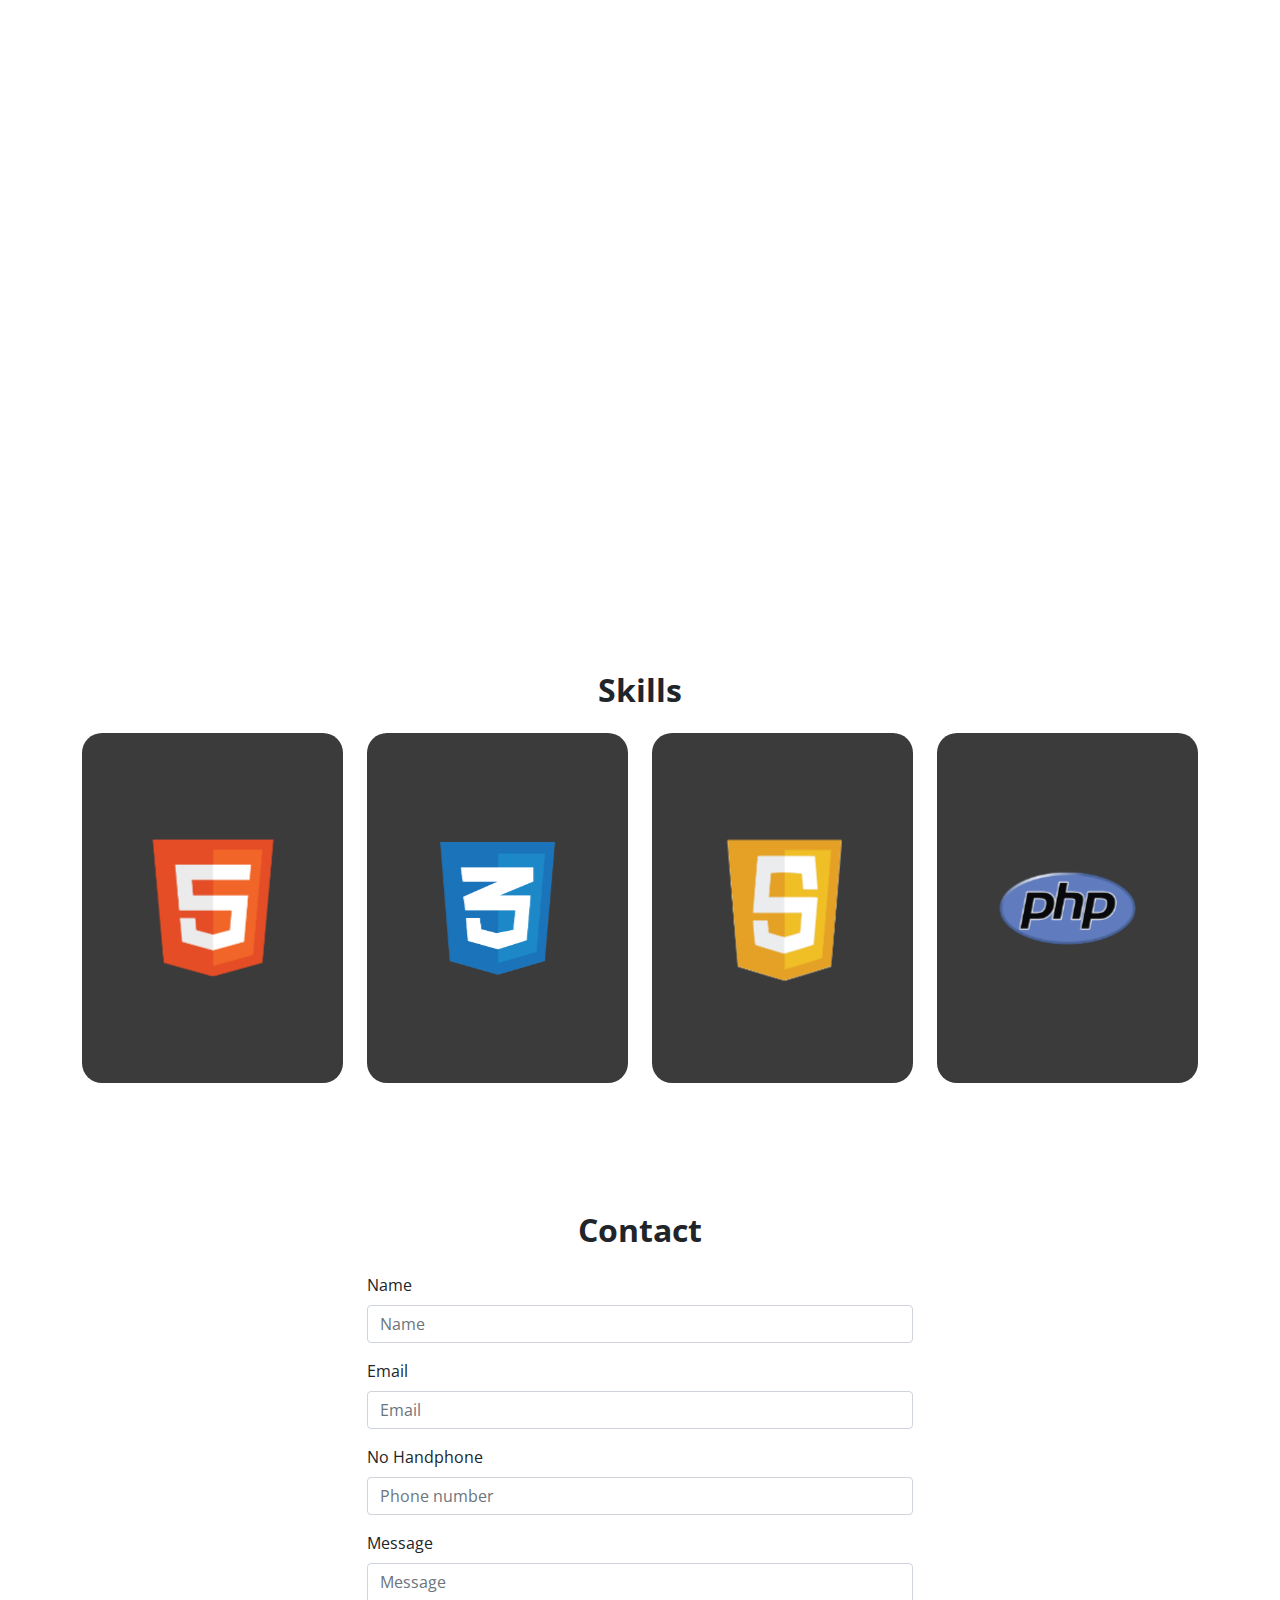
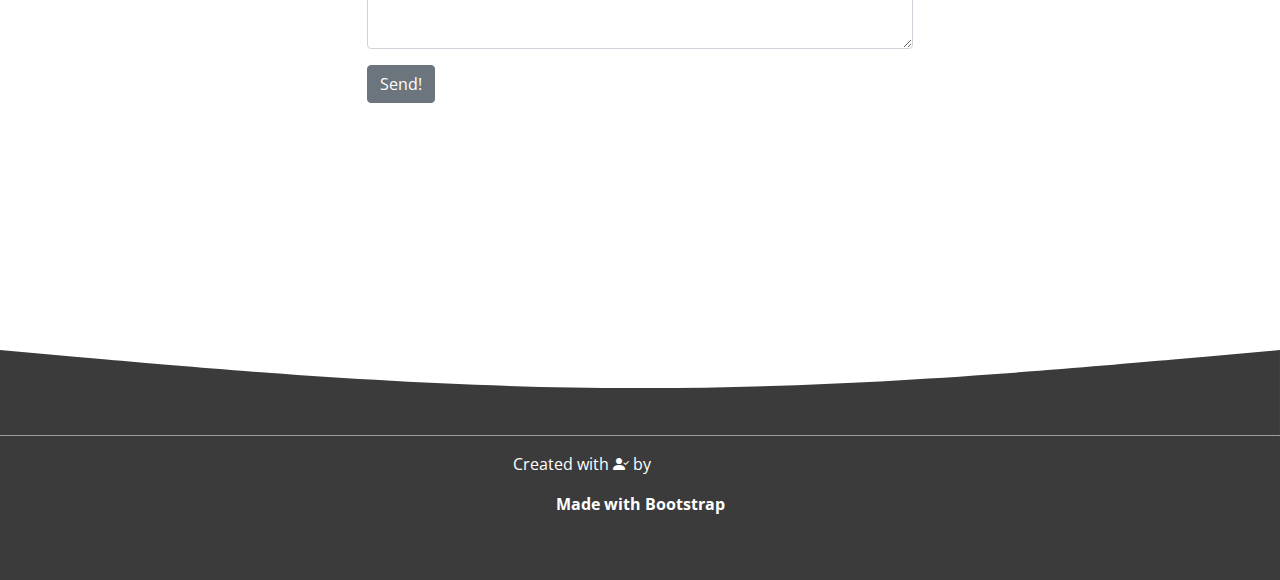
==== commit 251efc58: "major update" ====
--- a/index.html
+++ b/index.html
@@ -1,10 +1,11 @@
 <!DOCTYPE html>
 <html lang="en">
   <head>
-    <title>Portfolio | Anggara Putra</title>
+    <title>Bootstrap Portfolio &mdash; Anggara Putra</title>
     <!-- Required meta tags -->
     <meta charset="utf-8" />
     <meta name="viewport" content="width=device-width, initial-scale=1" />
+    <meta name="theme-color" content="#ffff"/>
 
     <!-- Bootstrap CSS -->
     <link rel="stylesheet" href="asset/bootstrap-5.0.2-dist/css/bootstrap.min.css">
@@ -70,7 +71,7 @@
         </div>
       </div>
     </nav>
-    <!-- Akhir Navbar -->
+    <!-- Navbar -->
 
     <!-- Jumbotron -->
     <section id="home" class="jumbotron text-center">
@@ -82,14 +83,11 @@
         <p class="lead" type="button" onclick="value()"><span>Student</span><a id="status"></a></p>
       </div>
       <svg xmlns="http://www.w3.org/2000/svg" viewBox="0 0 1440 320">
-        <path
-          fill="#e2edff"
-          fill-opacity="1"
-          d="M0,128L80,149.3C160,171,320,213,480,202.7C640,192,800,128,960,112C1120,96,1280,128,1360,144L1440,160L1440,320L1360,320C1280,320,1120,320,960,320C800,320,640,320,480,320C320,320,160,320,80,320L0,320Z"
+        <path fill="#e2edff" fill-opacity="1" d="M0,128L80,149.3C160,171,320,213,480,202.7C640,192,800,128,960,112C1120,96,1280,128,1360,144L1440,160L1440,320L1360,320C1280,320,1120,320,960,320C800,320,640,320,480,320C320,320,160,320,80,320L0,320Z"
         ></path>
       </svg>
     </section>
-    <!-- Akhir Jumbotron -->
+    <!-- Jumbotron -->
 
     <!-- About -->
     <section id="about">
@@ -100,9 +98,10 @@
           </div>
         </div>
         <div class="row justify-content-center">
-          <div class="col-md-6 about-text" data-aos="zoom-in" data-aos-duration="1000" data-aos-delay="100">
-            <p class="fw-bold">Hola, i'm Anggara Putra</p>
-            <p>I'm a beginner in learning several Programming Languages like HTML, CSS, Javascript, PHP, Java, and can some tools to edit videos, photos and graphics.</p>
+          <div class="col-md-6 about-text">
+            <p class="fw-bold" data-aos="zoom-in" data-aos-duration="1000" data-aos-delay="100">Hi, i'm Anggara Putra</p>
+            <p data-aos="zoom-in" data-aos-duration="1000" data-aos-delay="100">I'm a beginner in learning several Programming Languages like HTML, CSS, Javascript, PHP, Java, and can some tools to edit videos, photos and graphics.</p>
+            <a data-aos="zoom-up" data-aos-duration="1000" data-aos-delay="100" class="btn" href=""> CV </a>
           </div>
           <div class="col-md-1"></div>
           <div class="col-md-5" data-aos="zoom-up" data-aos-duration="1000" data-aos-delay="100">
@@ -140,14 +139,10 @@
         </div>
       </div>
       <svg xmlns="http://www.w3.org/2000/svg" viewBox="0 0 1440 320">
-        <path
-          fill="#ffff"
-          fill-opacity="1"
-          d="M0,128L80,149.3C160,171,320,213,480,202.7C640,192,800,128,960,112C1120,96,1280,128,1360,144L1440,160L1440,320L1360,320C1280,320,1120,320,960,320C800,320,640,320,480,320C320,320,160,320,80,320L0,320Z"
-        ></path>
+        <path fill="#ffff" fill-opacity="1" d="M0,128L80,149.3C160,171,320,213,480,202.7C640,192,800,128,960,112C1120,96,1280,128,1360,144L1440,160L1440,320L1360,320C1280,320,1120,320,960,320C800,320,640,320,480,320C320,320,160,320,80,320L0,320Z"></path>
       </svg>
     </section>
-    <!-- Akhir About -->
+    <!-- About -->
 
     <!-- Gallery -->
     <section id="gallery">
@@ -164,20 +159,30 @@
             <h4>Project</h4>
           </div>
         </div>
-        <div class="row mb-5">
-          <div class="col-md-6" data-aos="fade-up" data-aos-duration="1000" data-aos-delay="150">
+        <div class="row mb-5 justify-content-center">
+          <div class="col-md-4" data-aos="fade-up" data-aos-duration="1000" data-aos-delay="150">
             <div class="card">
-              <img src="img/project1.jpg" class="card-img-top img-fluid" data-bs-toggle="modal" data-bs-target="#project1" alt="" />
+              <img src="img/screencapture-stylish-shop-000webhostapp-2022-06-17-21_51_14.png" class="card-img-top img-fluid" data-bs-toggle="modal" data-bs-target="#project1" alt="" />
               <div class="card-body">
                 <p class="card-text">Project 1</p>
               </div>
             </div>
           </div>
-          <div class="col-md-6" data-aos="zoom-up" data-aos-duration="1000" data-aos-delay="150">
+
+          <div class="col-md-4" data-aos="zoom-up" data-aos-duration="1000" data-aos-delay="150">
             <div class="card">
-              <img src="img/project2.png" class="card-img-top img-fluid" data-bs-toggle="modal" data-bs-target="#project2" alt="" />
+              <img src="img/screencapture-localhost-sekolah-project-waroenkoutfit-2022-06-17-21_54_29.png" class="card-img-top img-fluid" data-bs-toggle="modal" data-bs-target="#project2" alt="" />
               <div class="card-body">
                 <p class="card-text">Project 2</p>
+              </div>
+            </div>
+          </div>
+
+          <div class="col-md-4" data-aos="zoom-up" data-aos-duration="1000" data-aos-delay="150">
+            <div class="card">
+              <img src="img/screencapture-localhost-sekolah-project-pinjamlab-2022-06-17-21_54_07.png" class="card-img-top img-fluid" data-bs-toggle="modal" data-bs-target="#project3" alt="" />
+              <div class="card-body">
+                <p class="card-text">Project 3</p>
               </div>
             </div>
           </div>
@@ -194,11 +199,14 @@
             <h5 class="modal-title" id="exampleModalLabel">Project 1</h5>
             <button type="button" class="btn-close" data-bs-dismiss="modal" aria-label="Close"></button>
           </div>
-          <img class="img-fluid" src="img/project1.jpg" alt="" />
-          <div class="modal-footer mb-4"></div>
+          <img class="container-fluid" src="img/screencapture-stylish-shop-000webhostapp-2022-06-17-21_51_14.png" alt="" />
+          <div class="modal-footer mb-4">
+            <a href="https://stylish-shop.000webhostapp.com/" target="_blank">Click to visit</a>
+          </div>
         </div>
       </div>
     </div>
+
     <div class="container-fluid modal fade" id="project2" tabindex="-1" aria-labelledby="exampleModalLabel" aria-hidden="true">
       <div class="modal-dialog modal-lg">
         <div class="modal-content">
@@ -206,12 +214,29 @@
             <h5 class="modal-title" id="exampleModalLabel">Project 2</h5>
             <button type="button" class="btn-close" data-bs-dismiss="modal" aria-label="Close"></button>
           </div>
-          <img class="img-fluid" src="img/project2.png" alt="" />
-          <div class="modal-footer mb-4"></div>
+          <img class="container-fluid" src="img/screencapture-localhost-sekolah-project-waroenkoutfit-2022-06-17-21_54_29.png" alt="" />
+          <div class="modal-footer mb-4">
+            <a href="https://github.com/anggaraptra/waroenk-outfit" target="_blank">Visit repo</a>
+          </div>
         </div>
       </div>
     </div>
-    <!-- Akhir Gallery -->
+
+    <div class="container-fluid modal fade" id="project3" tabindex="-1" aria-labelledby="exampleModalLabel" aria-hidden="true">
+      <div class="modal-dialog modal-lg">
+        <div class="modal-content">
+          <div class="modal-header">
+            <h5 class="modal-title" id="exampleModalLabel">Project 3</h5>
+            <button type="button" class="btn-close" data-bs-dismiss="modal" aria-label="Close"></button>
+          </div>
+          <img class="container-fluid" src="img/screencapture-localhost-sekolah-project-pinjamlab-2022-06-17-21_54_07.png" alt="" />
+          <div class="modal-footer mb-4">
+            <a href="https://github.com/anggaraptra/pinjam-lab" target="_blank">Visit repo</a>
+          </div>
+        </div>
+      </div>
+    </div>
+    <!-- Gallery -->
 
     <!-- Skills -->
     <section id="skills">
@@ -249,7 +274,7 @@
         </div>
       </div>  
     </section>
-    <!-- Akhir Skills -->
+    <!-- Skills -->
 
     <!-- Contact -->
     <section id="contact">
@@ -291,18 +316,21 @@
           </div>
         </div>
       </div>
-    </section>
-    <!-- Akhir Contact -->
+      <svg xmlns="http://www.w3.org/2000/svg" viewBox="0 0 1440 320">
+        <path fill="#3b3b3b" fill-opacity="1" d="M0,224L120,234.7C240,245,480,267,720,266.7C960,267,1200,245,1320,234.7L1440,224L1440,320L1320,320C1200,320,960,320,720,320C480,320,240,320,120,320L0,320Z"></path>
+      </svg>
+    </section>
+    <!-- Contact -->
 
     <!-- Footer -->
-    <footer class="container-fluid text-white text-center pb-5 pt-5">
+    <footer class="container-fluid text-white text-center pb-5 pt-3">
       <p class="akunig">
-        Created with <i class="bi bi-person-check-fill"></i> by
+        Created with <a href="https://github.com/anggaraptra" target="_blank" class="bi bi-person-check-fill"></a> by
         <a href="https://www.instagram.com/anggara.ptra/" target="_blank" class="fw-bold" data-aos="fade-up" data-aos-duration="1000">AnggaraPutra</a>
       </p>
-      <p><b> Copyright &copy 2021</b></p>
+      <p><b>Made with Bootstrap</b></p>
     </footer>
-    <!-- Akhir Footer -->
+    <!-- Footer -->
 
     <!-- My Javascript -->
     <script src="js/script.js"></script>
--- a/style.css
+++ b/style.css
@@ -11,18 +11,13 @@
   background-color: #3b3b3b;
 }
 
-/* .container .nav-item .nav-link:hover::after {
-  content: "";
-  color: #ffff;
-  display: block;
-  border-top: 1px solid #ffffff;
-  border-radius: 50%;
-  margin: auto;
-  margin-bottom: -1px;
-} */
-
 .container .nav-item .nav-link:hover {
   color: #ffff;
+}
+
+/* Section */
+section .card-body .card-text {
+  text-align: center;
 }
 
 /* Jumbotron */
@@ -41,8 +36,25 @@
   font-size: 28px;
 }
 
+#about .about-text a {
+  margin-top: 22px;
+}
+
+#about .about-text .btn {
+  background-color: #3b3b3b;
+  color: #fff;
+  border-radius: 10px;
+  width: 80px;
+  font-size: 18px;
+  font-weight: bold;
+}
+
+#about .about-text .btn:hover {
+  opacity: 0.7;
+}
+
 #carousel .carousel-inner .carousel-item img {
-  border-radius: 20px;
+  border-radius: 10px;
 }
 
 /* Gallery */
@@ -54,7 +66,27 @@
   margin: auto;
 }
 
-/* skill */
+#project1 .modal-footer a,
+#project2 .modal-footer a,
+#project3 .modal-footer a {
+  text-decoration: none;
+  margin-bottom: -20px;
+  color: #000;
+}
+
+#project1 .modal-footer a:hover,
+#project2 .modal-footer a:hover,
+#project3 .modal-footer a:hover {
+  font-weight: bold;
+}
+
+#project1 .modal-footer a:hover::after,
+#project2 .modal-footer a:hover::after,
+#project3 .modal-footer a:hover::after {
+  content: " → ";
+}
+
+/* Skill */
 #skills {
   padding-top: 4rem;
 }
@@ -74,7 +106,6 @@
   color: #ffff;
   font-size: 4em;
   font-weight: bold;
-  /* font-style: italic; */
   left: 50%;
   transform: translate(-50%, 0);
   opacity: 0;
@@ -82,7 +113,7 @@
 }
 
 .html:hover .html-text {
-  transform: translate3d(-50%, 60%, 30px) scale(1.05);
+  transform: translate3d(-50%, 60%, 30px);
   opacity: 1;
 }
 
@@ -105,7 +136,6 @@
   color: #ffff;
   font-size: 4em;
   font-weight: bold;
-  /* font-style: italic; */
   left: 50%;
   transform: translate(-50%, 0);
   opacity: 0;
@@ -113,7 +143,7 @@
 }
 
 .css:hover .css-text {
-  transform: translate3d(-50%, 60%, 30px) scale(1.05);
+  transform: translate3d(-50%, 60%, 30px);
   opacity: 1;
 }
 
@@ -136,7 +166,6 @@
   color: #ffff;
   font-size: 4em;
   font-weight: bold;
-  /* font-style: italic; */
   left: 50%;
   transform: translate(-50%, 0);
   opacity: 0;
@@ -144,7 +173,7 @@
 }
 
 .js:hover .js-text {
-  transform: translate3d(-50%, 60%, 30px) scale(1.05);
+  transform: translate3d(-50%, 60%, 30px);
   opacity: 1;
 }
 
@@ -167,7 +196,6 @@
   color: #ffff;
   font-size: 4em;
   font-weight: bold;
-  /* font-style: italic; */
   left: 50%;
   transform: translate(-50%, 0);
   opacity: 0;
@@ -175,7 +203,7 @@
 }
 
 .php:hover .php-text {
-  transform: translate3d(-50%, 60%, 30px) scale(1.05);
+  transform: translate3d(-50%, 60%, 30px);
   opacity: 1;
 }
 
@@ -190,11 +218,6 @@
 
 .lang:hover .img-php {
   transform: translate3d(-50%, -30%, 50px) scale(1.1);
-}
-
-/* Section */
-section .card-body .card-text {
-  text-align: center;
 }
 
 /* Contact */
@@ -205,7 +228,6 @@
 /* Footer */
 footer {
   background-color: #3b3b3b;
-  margin-top: 4em;
 }
 
 footer .akunig a {
@@ -213,6 +235,20 @@
   color: #ffff;
 }
 
+footer .akunig i:hover {
+  color: #000;
+}
+
 footer .akunig a:hover {
-  color: #ffff;
-}
+  color: #000;
+}
+
+footer p b a {
+  text-decoration: none;
+  color: #fff;
+  font-weight: bolder;
+}
+
+footer p b a:hover {
+  color: #000;
+}
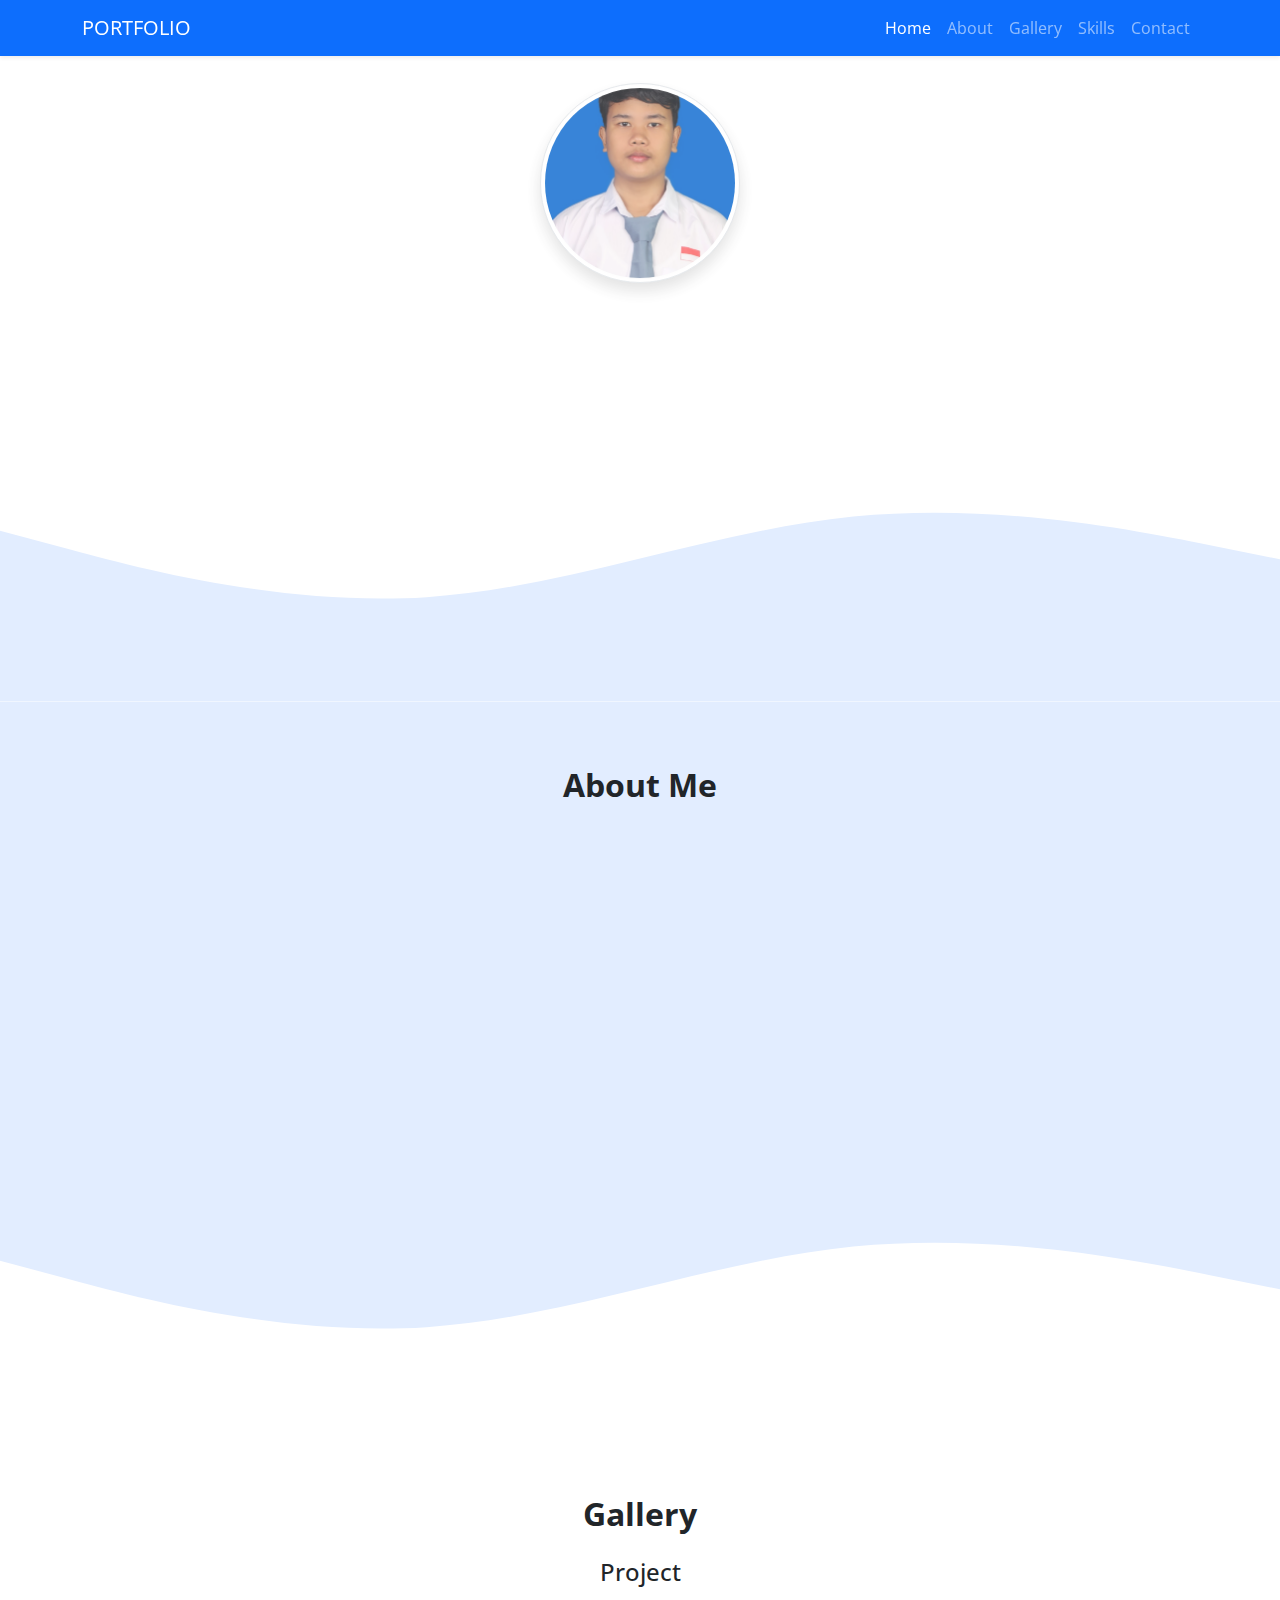
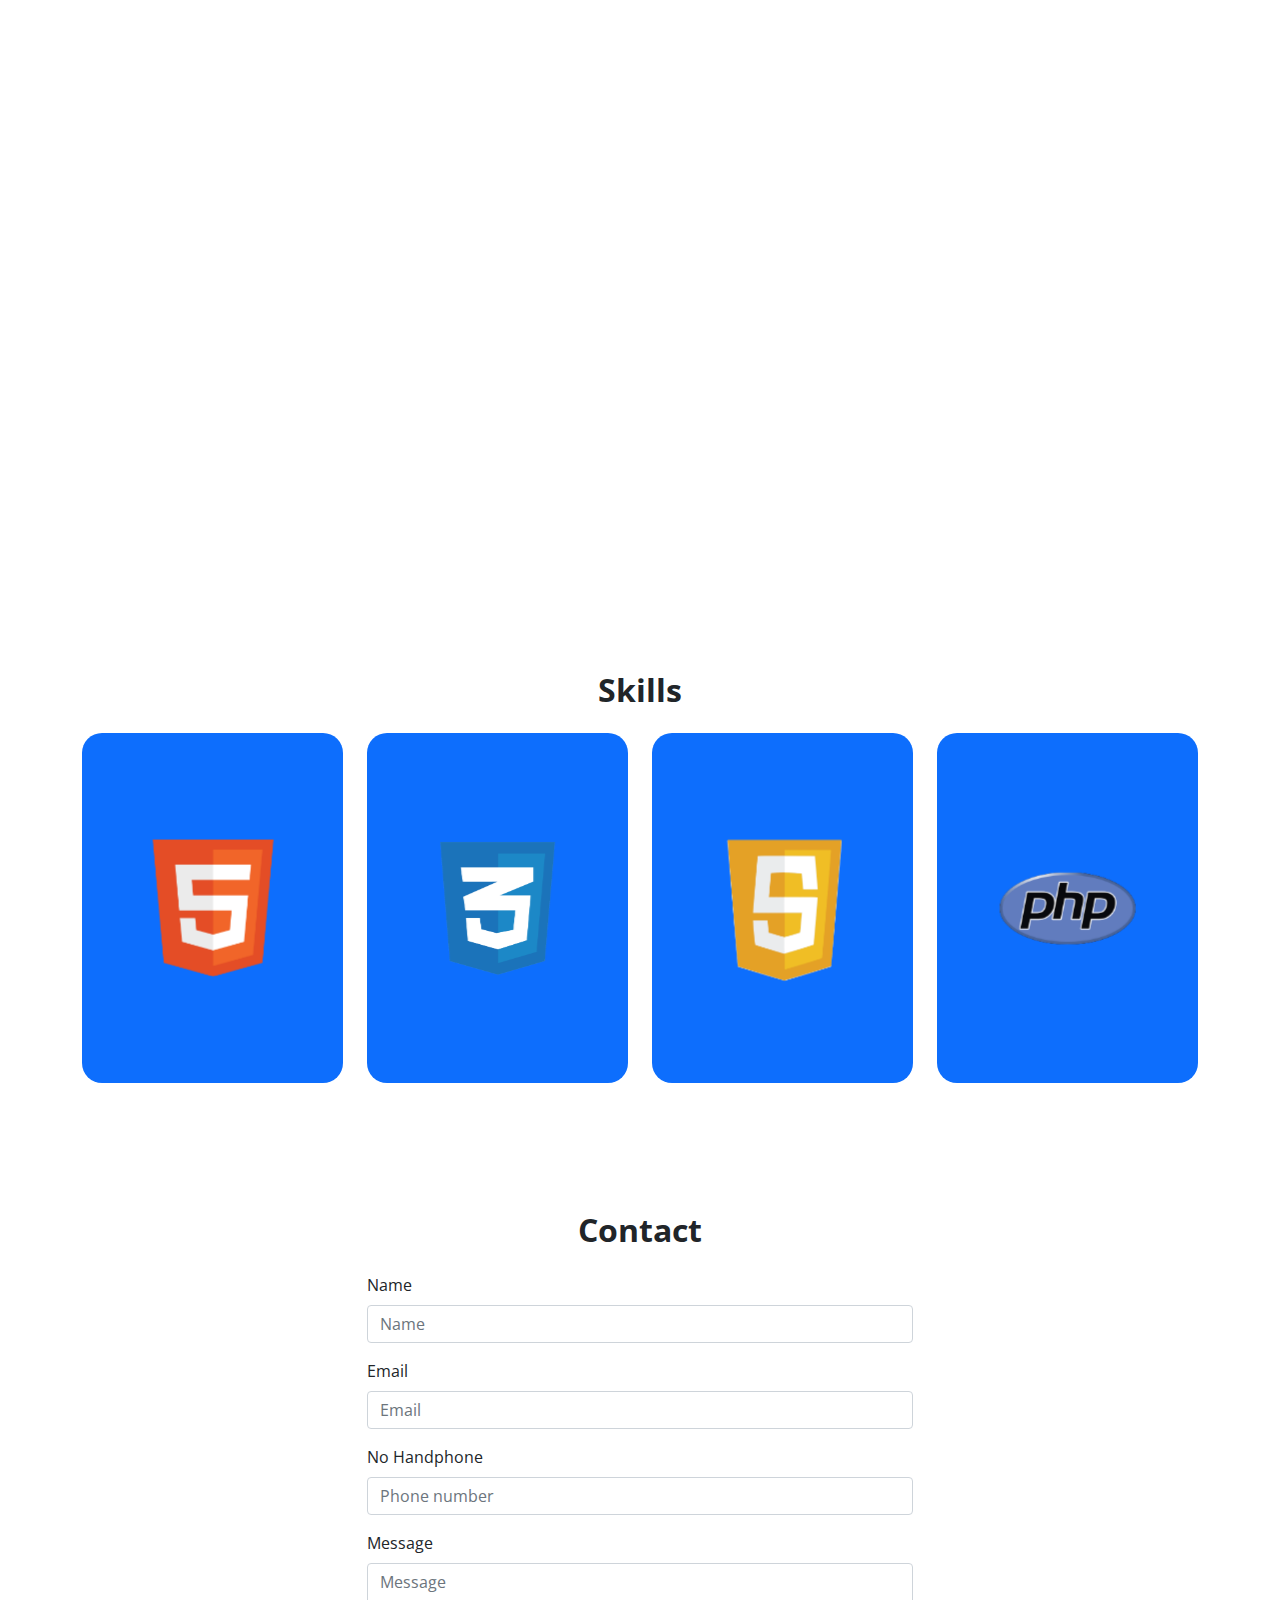
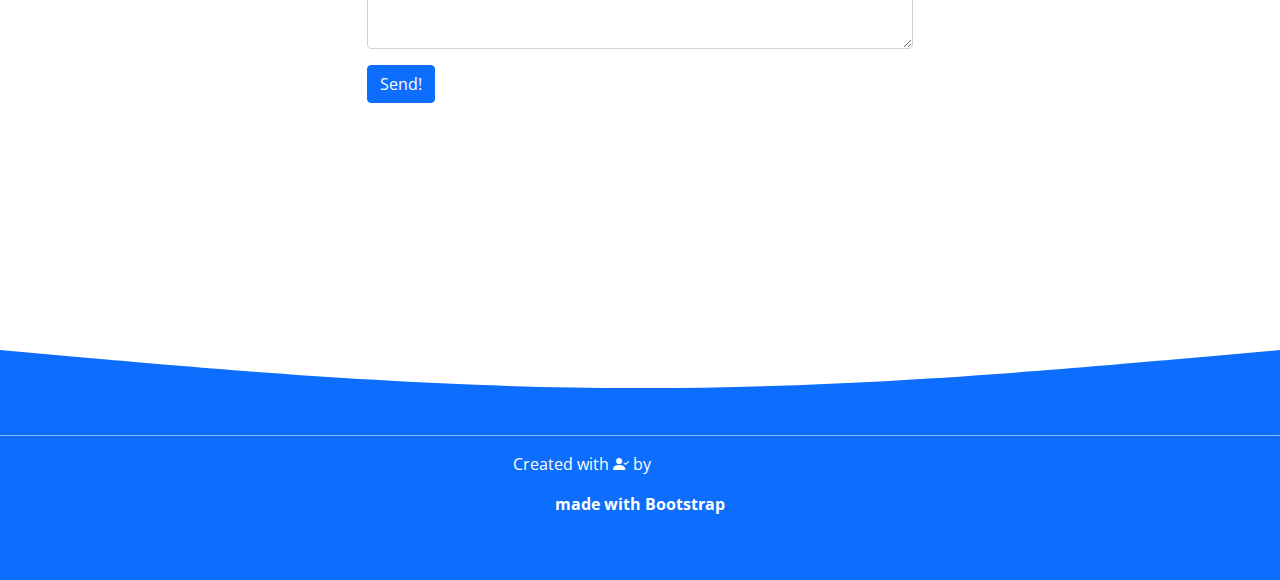
==== commit 9fdc6e33: "color change" ====
--- a/index.html
+++ b/index.html
@@ -44,7 +44,7 @@
   
   <body>
     <!-- Navbar -->
-    <nav id="topNav" class="navbar navbar-expand-lg navbar-dark shadow-sm fixed-top">
+    <nav id="topNav" class="navbar navbar-expand-lg navbar-dark bg-primary shadow-sm fixed-top">
       <div class="container">
         <a class="navbar-brand" type="button"">PORTFOLIO</a>
         <button class="navbar-toggler" type="button" data-bs-toggle="collapse" data-bs-target="#navbarNav" aria-controls="navbarNav" aria-expanded="false" aria-label="Toggle navigation">
@@ -75,7 +75,7 @@
 
     <!-- Jumbotron -->
     <section id="home" class="jumbotron text-center">
-      <img src="img/anggaraptra.png" alt="portfolio" width="200" class="my-thumbnail rounded-circle img-thumbnail shadow" />
+      <img src="img/anggara.jpg" alt="portfolio" width="200" class="my-thumbnail rounded-circle img-thumbnail shadow" />
       <div>
         <h1 class="display-4">Anggara Putra</h1>
       </div>
@@ -101,7 +101,7 @@
           <div class="col-md-6 about-text">
             <p class="fw-bold" data-aos="zoom-in" data-aos-duration="1000" data-aos-delay="100">Hi, i'm Anggara Putra</p>
             <p data-aos="zoom-in" data-aos-duration="1000" data-aos-delay="100">I'm a beginner in learning several Programming Languages like HTML, CSS, Javascript, PHP, Java, and can some tools to edit videos, photos and graphics.</p>
-            <a data-aos="zoom-up" data-aos-duration="1000" data-aos-delay="100" class="btn" href=""> CV </a>
+            <a data-aos="zoom-up" data-aos-duration="1000" data-aos-delay="100" class="btn btn-primary" href=""> CV </a>
           </div>
           <div class="col-md-1"></div>
           <div class="col-md-5" data-aos="zoom-up" data-aos-duration="1000" data-aos-delay="100">
@@ -307,8 +307,8 @@
                 <label for="pesan" class="form-label">Message</label>
                 <textarea placeholder="Message" class="form-control" rows="3" id="message" name="pesan" required></textarea>
               </div>
-              <button type="submit" class="btn btn-secondary btn-kirim" id="submit">Send!</button>
-              <button class="btn btn-secondary btn-loading d-none" type="button" disabled>
+              <button type="submit" class="btn btn-primary btn-kirim" id="submit">Send!</button>
+              <button class="btn btn-primary btn-loading d-none" type="button" disabled>
                 <span class="spinner-border spinner-border-sm" role="status" aria-hidden="true"></span>
                 Loading...
               </button>
@@ -317,18 +317,18 @@
         </div>
       </div>
       <svg xmlns="http://www.w3.org/2000/svg" viewBox="0 0 1440 320">
-        <path fill="#3b3b3b" fill-opacity="1" d="M0,224L120,234.7C240,245,480,267,720,266.7C960,267,1200,245,1320,234.7L1440,224L1440,320L1320,320C1200,320,960,320,720,320C480,320,240,320,120,320L0,320Z"></path>
+        <path fill="#0d6efd" fill-opacity="1" d="M0,224L120,234.7C240,245,480,267,720,266.7C960,267,1200,245,1320,234.7L1440,224L1440,320L1320,320C1200,320,960,320,720,320C480,320,240,320,120,320L0,320Z"></path>
       </svg>
     </section>
     <!-- Contact -->
 
     <!-- Footer -->
-    <footer class="container-fluid text-white text-center pb-5 pt-3">
+    <footer class="container-fluid text-white text-center bg-primary pb-5 pt-3">
       <p class="akunig">
         Created with <a href="https://github.com/anggaraptra" target="_blank" class="bi bi-person-check-fill"></a> by
         <a href="https://www.instagram.com/anggara.ptra/" target="_blank" class="fw-bold" data-aos="fade-up" data-aos-duration="1000">AnggaraPutra</a>
       </p>
-      <p><b>Made with Bootstrap</b></p>
+      <p><b>made with Bootstrap</b></p>
     </footer>
     <!-- Footer -->
 
--- a/style.css
+++ b/style.css
@@ -6,11 +6,6 @@
   font-family: "Open Sans", sans-serif;
 }
 
-/* Navbar */
-nav {
-  background-color: #3b3b3b;
-}
-
 .container .nav-item .nav-link:hover {
   color: #ffff;
 }
@@ -41,7 +36,7 @@
 }
 
 #about .about-text .btn {
-  background-color: #3b3b3b;
+  background-color: #0d6efd;
   color: #fff;
   border-radius: 10px;
   width: 80px;
@@ -94,7 +89,7 @@
 /* lang */
 .lang {
   position: relative;
-  background-color: #3b3b3b;
+  background-color: #0d6efd;
   border-radius: 20px;
   height: 350px;
   transform-style: preserve-3d;
@@ -226,10 +221,6 @@
 }
 
 /* Footer */
-footer {
-  background-color: #3b3b3b;
-}
-
 footer .akunig a {
   text-decoration: none;
   color: #ffff;
@@ -240,7 +231,7 @@
 }
 
 footer .akunig a:hover {
-  color: #000;
+  color: rgb(255, 0, 0);
 }
 
 footer p b a {
